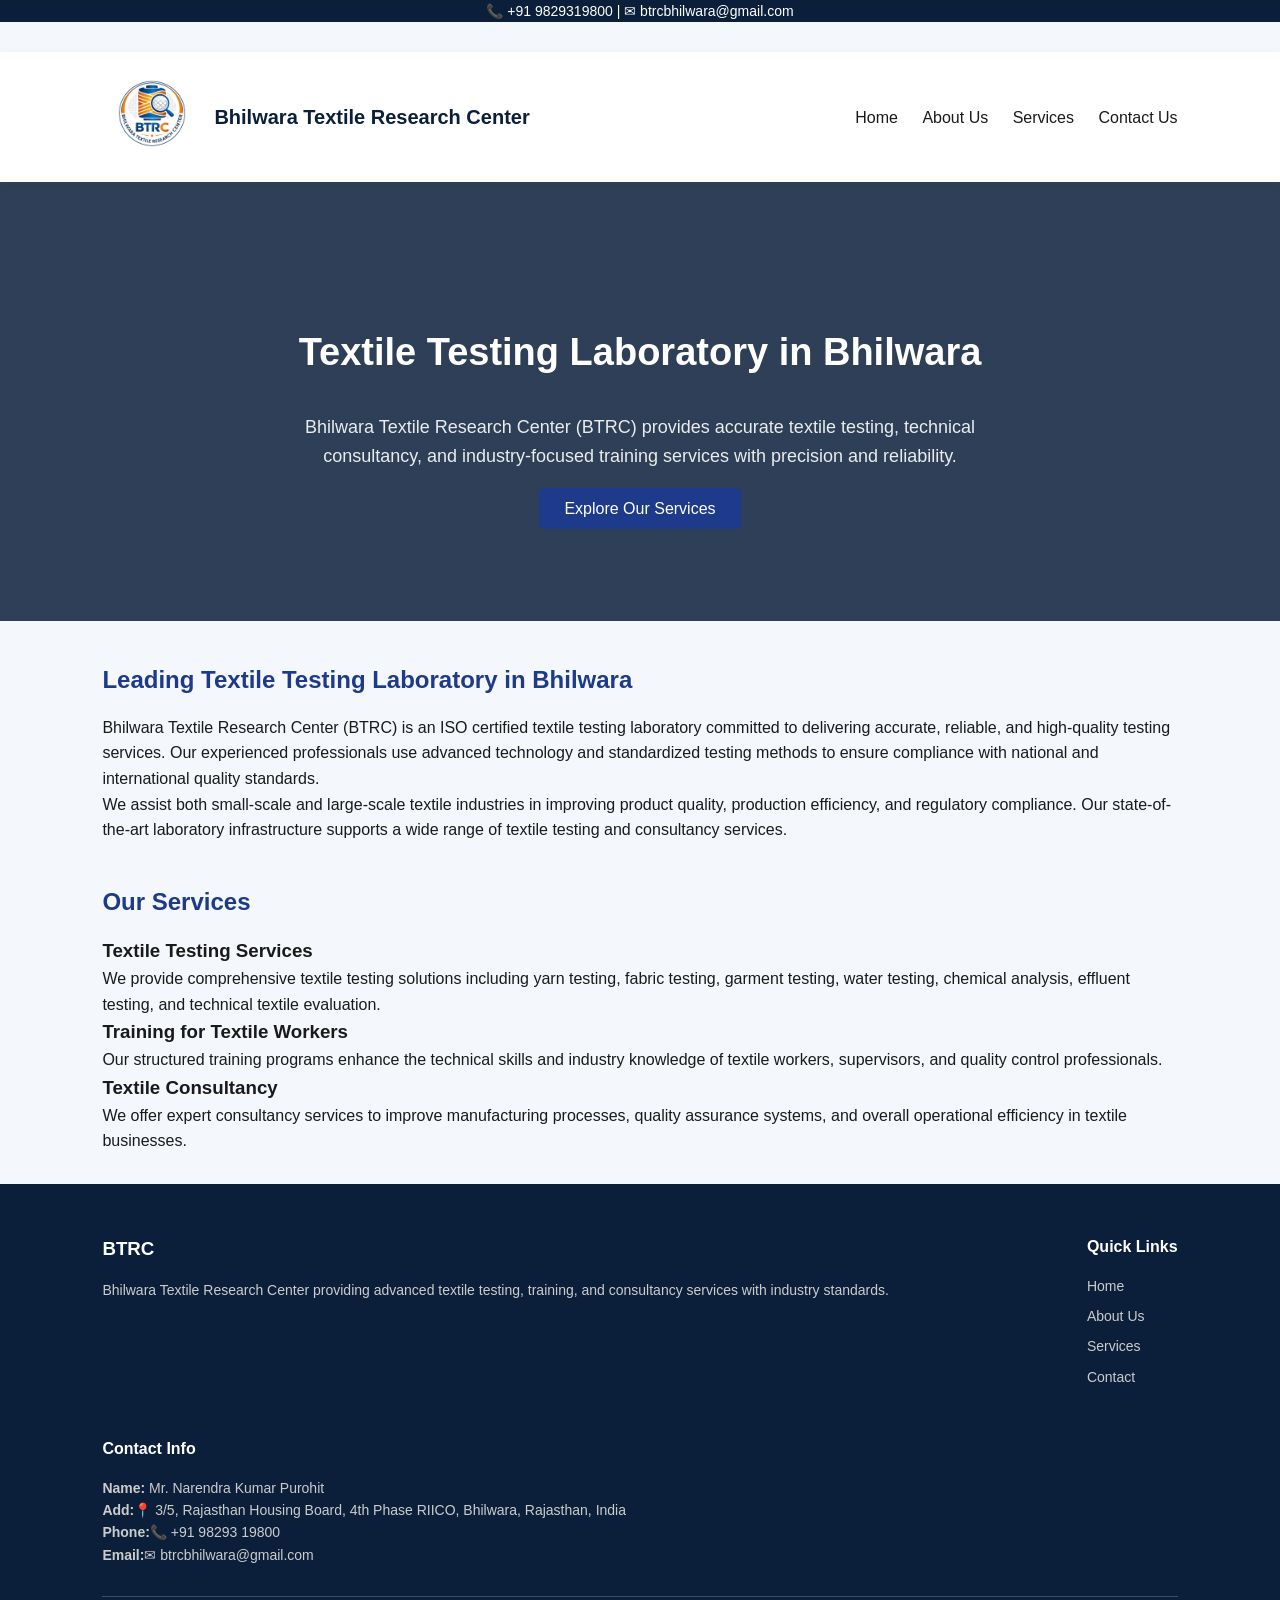
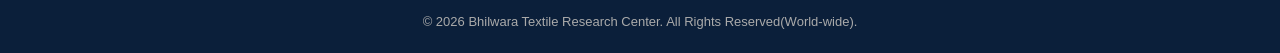
==== index.html @ 51a0f8bc "Update index.html" ====
<!DOCTYPE html>
<html lang="en">
<head>
    <meta charset="UTF-8">
    <title>Bhilwara Textile Research Center (BTRC) | Textile Testing Lab in Bhilwara Rajasthan</title>

    <!-- SEO Meta Tags -->
    <meta name="description" content="Bhilwara Textile Research Center (BTRC) is a leading textile testing laboratory in Bhilwara, Rajasthan offering yarn testing, fabric testing, garment testing, consultancy, and training services.">
    <meta name="keywords" content="Textile Testing Lab in Bhilwara, BTRC Bhilwara, Yarn Testing, Fabric Testing, Textile Consultancy, Textile Training Rajasthan">
    <meta name="viewport" content="width=device-width, initial-scale=1.0">

    <link rel="stylesheet" href="style.css">
</head>

<body>

<!-- Top Contact Bar -->
<div>
    <p>📞 +91 9829319800 | ✉ btrcbhilwara@gmail.com</p>
</div>

<!-- Navigation -->
<div class="navbar">
    <div class="logo">
        <img src="btrc.png" alt="Bhilwara Textile Research Center Logo" width="60">
        <span><strong>Bhilwara Textile Research Center</strong></span>
    </div>

    <div class="menu">
        <a href="index.html">Home</a>
        <a href="about.html">About Us</a>
        <a href="services.html">Services</a>
        <a href="contact.html">Contact Us</a>
    </div>
</div>

<!-- Hero Section -->
<section class="hero">
    <div class="hero-content">
        <h1>Textile Testing Laboratory in Bhilwara</h1>
        <p>
            Bhilwara Textile Research Center (BTRC) provides accurate textile testing, 
            technical consultancy, and industry-focused training services 
            with precision and reliability.
        </p>
        <a href="services.html" class="btn-primary">Explore Our Services</a>
    </div>
</section>

<!-- About Intro -->
<div>
    <h2>Leading Textile Testing Laboratory in Bhilwara</h2>

    <p>
        Bhilwara Textile Research Center (BTRC) is an ISO certified textile testing laboratory committed to delivering accurate, reliable, and high-quality testing services. Our experienced professionals use advanced technology and standardized testing methods to ensure compliance with national and international quality standards.
    </p>

    <p>
        We assist both small-scale and large-scale textile industries in improving product quality, production efficiency, and regulatory compliance. Our state-of-the-art laboratory infrastructure supports a wide range of textile testing and consultancy services.
    </p>
</div>

<!-- Services Overview -->
<div>
    <h2>Our Services</h2>

    <h3>Textile Testing Services</h3>
    <p>
        We provide comprehensive textile testing solutions including yarn testing, fabric testing, garment testing, water testing, chemical analysis, effluent testing, and technical textile evaluation.
    </p>

    <h3>Training for Textile Workers</h3>
    <p>
        Our structured training programs enhance the technical skills and industry knowledge of textile workers, supervisors, and quality control professionals.
    </p>

    <h3>Textile Consultancy</h3>
    <p>
        We offer expert consultancy services to improve manufacturing processes, quality assurance systems, and overall operational efficiency in textile businesses.
    </p>
</div>

<!-- Footer -->
<footer class="footer">
    <div class="footer-container">

        <div class="footer-about">
            <h3>BTRC</h3>
            <p>
                Bhilwara Textile Research Center providing advanced textile testing,
                training, and consultancy services with industry standards.
            </p>
        </div>

        <div class="footer-links">
            <h4>Quick Links</h4>
            <a href="index.html">Home</a>
            <a href="about.html">About Us</a>
            <a href="services.html">Services</a>
            <a href="contact.html">Contact</a>
        </div>

        <div class="footer-contact">
            <h4>Contact Info</h4>
            <p><strong>Name:</strong> Mr. Narendra Kumar Purohit</p>
            <p><strong>Add:</strong>📍 3/5, Rajasthan Housing Board, 4th Phase RIICO, Bhilwara, Rajasthan, India</p>
            <p><strong>Phone:</strong>📞 +91 98293 19800</p>
            <p><strong>Email:</strong>✉ btrcbhilwara@gmail.com</p>
        </div>

    </div>

    <div class="footer-bottom">
        © 2026 Bhilwara Textile Research Center. All Rights Reserved(World-wide).
    </div>
</footer>
<script src="script.js"></script>
</body>
</html>
---- style.css ----
/* Reset */
* {
    margin: 0;
    padding: 0;
    box-sizing: border-box;
}

/* Body */
body {
    font-family: 'Segoe UI', sans-serif;
    background-color: #F4F7FB;
    color: #1A1A1A;
    line-height: 1.6;
}

/* Top Bar */
body > div:first-child {
    background: #0B1F3A;
    color: white;
    text-align: center;
    padding: 8px;
    font-size: 14px;
}

.navbar {
    background: white;
    display: flex;
    justify-content: space-between;
    align-items: center;
    padding: 15px 8%;
    box-shadow: 0 2px 10px rgba(0,0,0,0.05);
    position: sticky;
    top: 0;
    z-index: 1000;
    margin: 0;
}
.logo img{
    width: 100px;
}
.logo span{
    font-size: 20px;
    font-weight: 700;
    color: #0B1F3A;
}

.menu a {
    margin-left: 20px;
    text-decoration: none;
    color: #1A1A1A;
    font-weight: 500;
    transition: 0.3s;
}

.menu a:hover {
    color: #1E3A8A;
}

/* Headings */
section h1 {
    text-align: center;
    padding: 40px 0 10px;
    font-size: 32px;
    color: #0B1F3A;
}

h2 {
    margin-top: 40px;
    margin-bottom: 15px;
    color: #1E3A8A;
}

/* Sections */
section,
body>div:not(.navbar){
    padding: 0 8%;
    margin-bottom: 30px;
}
/* Image */
.service-image img {
    width: 100%;
    max-height: 300px;
    object-fit: cover;
    border-radius: 8px;
    margin-bottom: 20px;
}

/* Form */
form {
    background: white;
    padding: 25px;
    border-radius: 10px;
    box-shadow: 0 5px 20px rgba(0,0,0,0.05);
}

input, textarea {
    width: 100%;
    padding: 10px;
    margin-top: 5px;
    margin-bottom: 15px;
    border-radius: 5px;
    border: 1px solid #ccc;
}

button {
    background: #1E3A8A;
    color: white;
    padding: 10px 20px;
    border: none;
    border-radius: 5px;
    cursor: pointer;
    transition: 0.3s;
}

button:hover {
    background: #0B1F3A;
}

/* FOOTER */
.footer {
    background: #0B1F3A;
    color: white;
    padding: 50px 8% 20px;
}

.footer-container {
    display: flex;
    justify-content: space-between;
    gap: 40px;
    flex-wrap: wrap;
}

.footer h3,
.footer h4 {
    margin-bottom: 15px;
}

.footer p,
.footer a {
    color: #ccc;
    font-size: 14px;
    line-height: 1.6;
    text-decoration: none;
}

.footer a:hover {
    color: white;
}

.footer-links a {
    display: block;
    margin-bottom: 8px;
}

.footer-bottom{
    text-align: center;
    margin-top: 30px;
    padding-top: 15px;
    border-top: 1px solid rgba(255,255,255,0.2);
    font-size: 13px;
    color: #aaa;
}
/* MOBILE */
@media (max-width: 768px) {
    .footer-container {
        flex-direction: column;
    }
}

/* Responsive */
@media(max-width: 768px){
    .navbar {
        flex-direction: column;
        text-align: center;
    }

    .menu {
        margin-top: 10px;
    }

    div {
        padding: 0 5%;
    }
}
/* Hero Section */
.hero {
    background: linear-gradient(rgba(11,31,58,0.85), rgba(11,31,58,0.85)), 
                url('image.jpg') center/cover no-repeat;
    color: white;
    padding: 100px 8%;
    text-align: center;
}

.hero h1 {
    font-size: 38px;
    margin-bottom: 20px;
    color: white;
}

.hero p {
    max-width: 700px;
    margin: auto;
    margin-bottom: 25px;
    font-size: 18px;
    opacity: 0.9;
}

.btn-primary {
    background: #1E3A8A;
    color: white;
    padding: 12px 25px;
    border-radius: 5px;
    text-decoration: none;
    font-weight: 500;
    transition: 0.3s;
}

.btn-primary:hover {
    background: white;
    color: #0B1F3A;
}

.reveal {
    opacity: 0;
    transform: translateY(40px);
    transition: all 0.8s ease;
    text-align: center;
    margin-top: 20px;
    margin-bottom: 20px;
}

.reveal.active {
    opacity: 1;
    transform: translateY(0);
}
.reveal-left {
    opacity: 0;
    transform: translateX(-60px);
    transition: all 0.8s ease;
}

.reveal-left.active {
    opacity: 1;
    transform: translateX(0);
}
.reveal-right {
    opacity: 0;
    transform: translateX(60px);
    transition: all 0.8s ease;
}

.reveal-right.active {
    opacity: 1;
    transform: translateX(0);
}
.hero-content {
    animation: fadeIn 1.2s ease-in-out;
}

@keyframes fadeIn {
    from { opacity: 0; }
    to { opacity: 1; }
}
.logo{
    display: flex;
    align-items: center;
    gap: 12px;
}
/* SERVICES SECTION */
.services {
    padding: 60px 8%;
    background: #F4F7FB;
    text-align: center;
}

.services h2 {
    margin-bottom: 40px;
    color: #0B1F3A;
}

/* Container */
.service-container {
    display: flex;
    gap: 30px;
    justify-content: center;
    flex-wrap: wrap;
}

/* Card */
.service-card {
    background: white;
    padding: 30px;
    border-radius: 12px;
    width: 300px;
    box-shadow: 0 5px 20px rgba(0,0,0,0.05);
    transition: 0.3s ease;
}

.service-card h3 {
    margin-bottom: 15px;
    color: #1E3A8A;
}

.service-card p {
    font-size: 15px;
    color: #555;
}

/* Hover Effect */
.service-card:hover {
    transform: translateY(-8px);
    box-shadow: 0 8px 30px rgba(0,0,0,0.08);
}

.service-icon {
    font-size: 28px;
    background: #EAF0FF;
    width: 70px;
    height: 70px;
    line-height: 70px;
    border-radius: 50%;
    margin: 0 auto 20px auto;
    color: #1E3A8A;
}
/* ABOUT SECTION */
.about {
    padding: 60px 8%;
    background: white;
}

.about h2 {
    margin-bottom: 20px;
    color: #0B1F3A;
}

.about-img {
    width: 280px;
    float: left;
    margin-right: 25px;
    margin-bottom: 15px;
    border-radius: 8px;
    box-shadow: 0 5px 20px rgba(0,0,0,0.08);
    transition: all 0.3s ease;
    cursor: pointer;
}

/* Hover Effect */
.about-img:hover {
    transform: scale(1.05);
    box-shadow: 0 10px 30px rgba(0,0,0,0.15);
}

/* Paragraph Styling */
.about-content p {
    line-height: 1.7;
    color: #555;
    margin-bottom: 15px;
}

/* Clear float after content */
.about-content::after {
    content: "";
    display: block;
    clear: both;
}
@media (max-width: 768px) {
    .about-img {
        float: none;
        display: block;
        margin: 0 auto 20px auto;
        width: 80%;
    }
}
html{
    scroll-behavior: smooth;
}
.popup {
    display: none;
    position: fixed;
    top: 0;
    left: 0;
    width: 100%;
    height: 100%;
    background: rgba(0,0,0,0.6);
    justify-content: center;
    align-items: center;
    z-index: 2000;
}

.popup-content {
    background: #fff;
    padding: 30px;
    border-radius: 10px;
    text-align: center;
    width: 300px;
    animation: fadeIn 0.3s ease-in-out;
}

.popup-content button {
    margin-top: 15px;
    padding: 8px 15px;
    border: none;
    background: #28a745;
    color: white;
    border-radius: 5px;
    cursor: pointer;
}

@keyframes fadeIn {
    from {opacity: 0; transform: scale(0.9);}
    to {opacity: 1; transform: scale(1);}
}
.whatsapp-float {
    position: fixed;
    right: 20px;
    bottom: 20px;
}
.grecaptcha-badge {
    bottom: 110px !important;
}
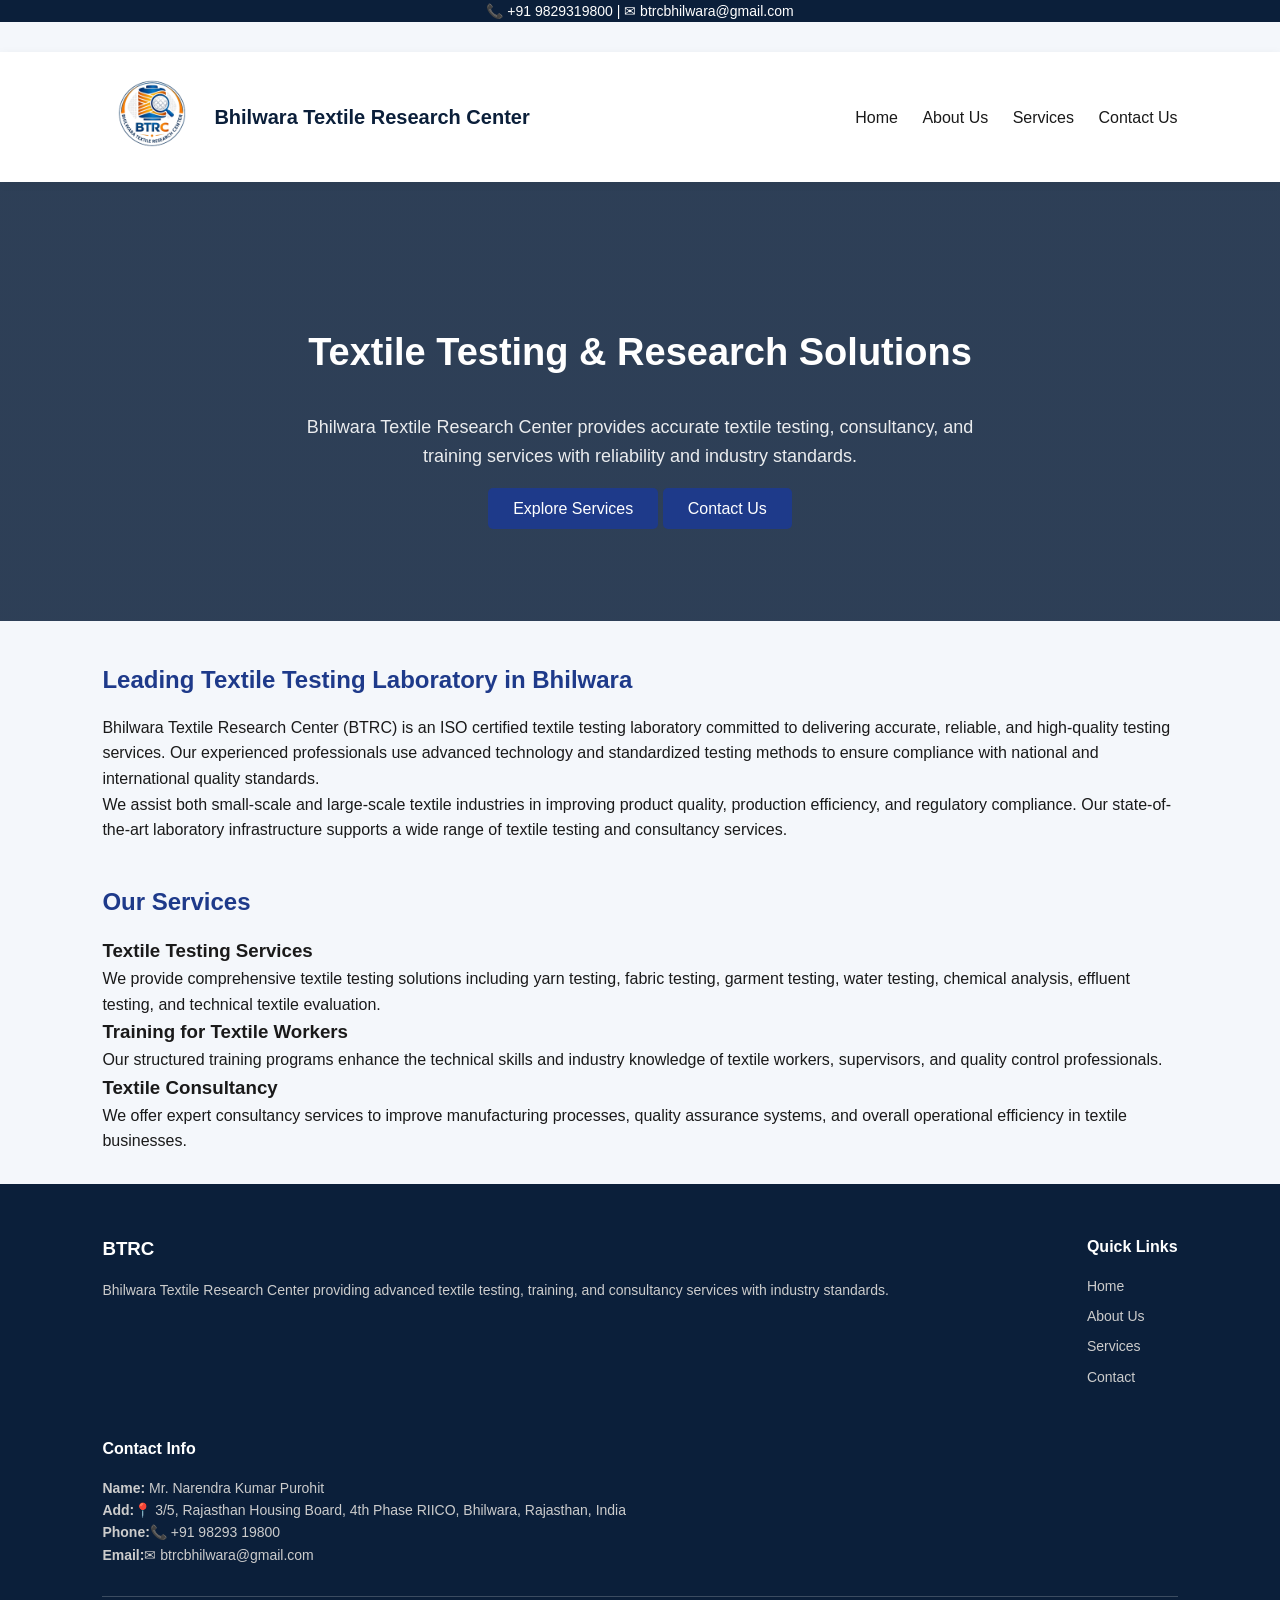
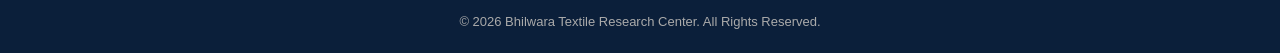
==== commit ae0ee61e: "Revise index.html for content and structure updates Updated the HTML structure and content for the B" ====
--- a/index.html
+++ b/index.html
@@ -2,14 +2,17 @@
 <html lang="en">
 <head>
     <meta charset="UTF-8">
+    <link rel="icon" type="image/png" href="btrc.png">
     <title>Bhilwara Textile Research Center (BTRC) | Textile Testing Lab in Bhilwara Rajasthan</title>
-
+    
     <!-- SEO Meta Tags -->
     <meta name="description" content="Bhilwara Textile Research Center (BTRC) is a leading textile testing laboratory in Bhilwara, Rajasthan offering yarn testing, fabric testing, garment testing, consultancy, and training services.">
     <meta name="keywords" content="Textile Testing Lab in Bhilwara, BTRC Bhilwara, Yarn Testing, Fabric Testing, Textile Consultancy, Textile Training Rajasthan">
     <meta name="viewport" content="width=device-width, initial-scale=1.0">
 
     <link rel="stylesheet" href="style.css">
+    <link rel="icon" type="image/png" href="btrc.png">
+<link href="https://fonts.googleapis.com/css2?family=Poppins:wght@400;600;700&display=swap" rel="stylesheet">
 </head>
 
 <body>
@@ -37,13 +40,15 @@
 <!-- Hero Section -->
 <section class="hero">
     <div class="hero-content">
-        <h1>Textile Testing Laboratory in Bhilwara</h1>
+        <h1>Textile Testing & Research Solutions</h1>
         <p>
-            Bhilwara Textile Research Center (BTRC) provides accurate textile testing, 
-            technical consultancy, and industry-focused training services 
-            with precision and reliability.
+            Bhilwara Textile Research Center provides accurate textile testing,
+            consultancy, and training services with reliability and industry standards.
         </p>
-        <a href="services.html" class="btn-primary">Explore Our Services</a>
+        <div class="hero-buttons">
+            <a href="services.html" class="btn-primary">Explore Services</a>
+            <a href="contact.html" class="btn-primary">Contact Us</a>
+        </div>
     </div>
 </section>
 
@@ -111,7 +116,7 @@
     </div>
 
     <div class="footer-bottom">
-        © 2026 Bhilwara Textile Research Center. All Rights Reserved(World-wide).
+        © 2026 Bhilwara Textile Research Center. All Rights Reserved.
     </div>
 </footer>
 <script src="script.js"></script>
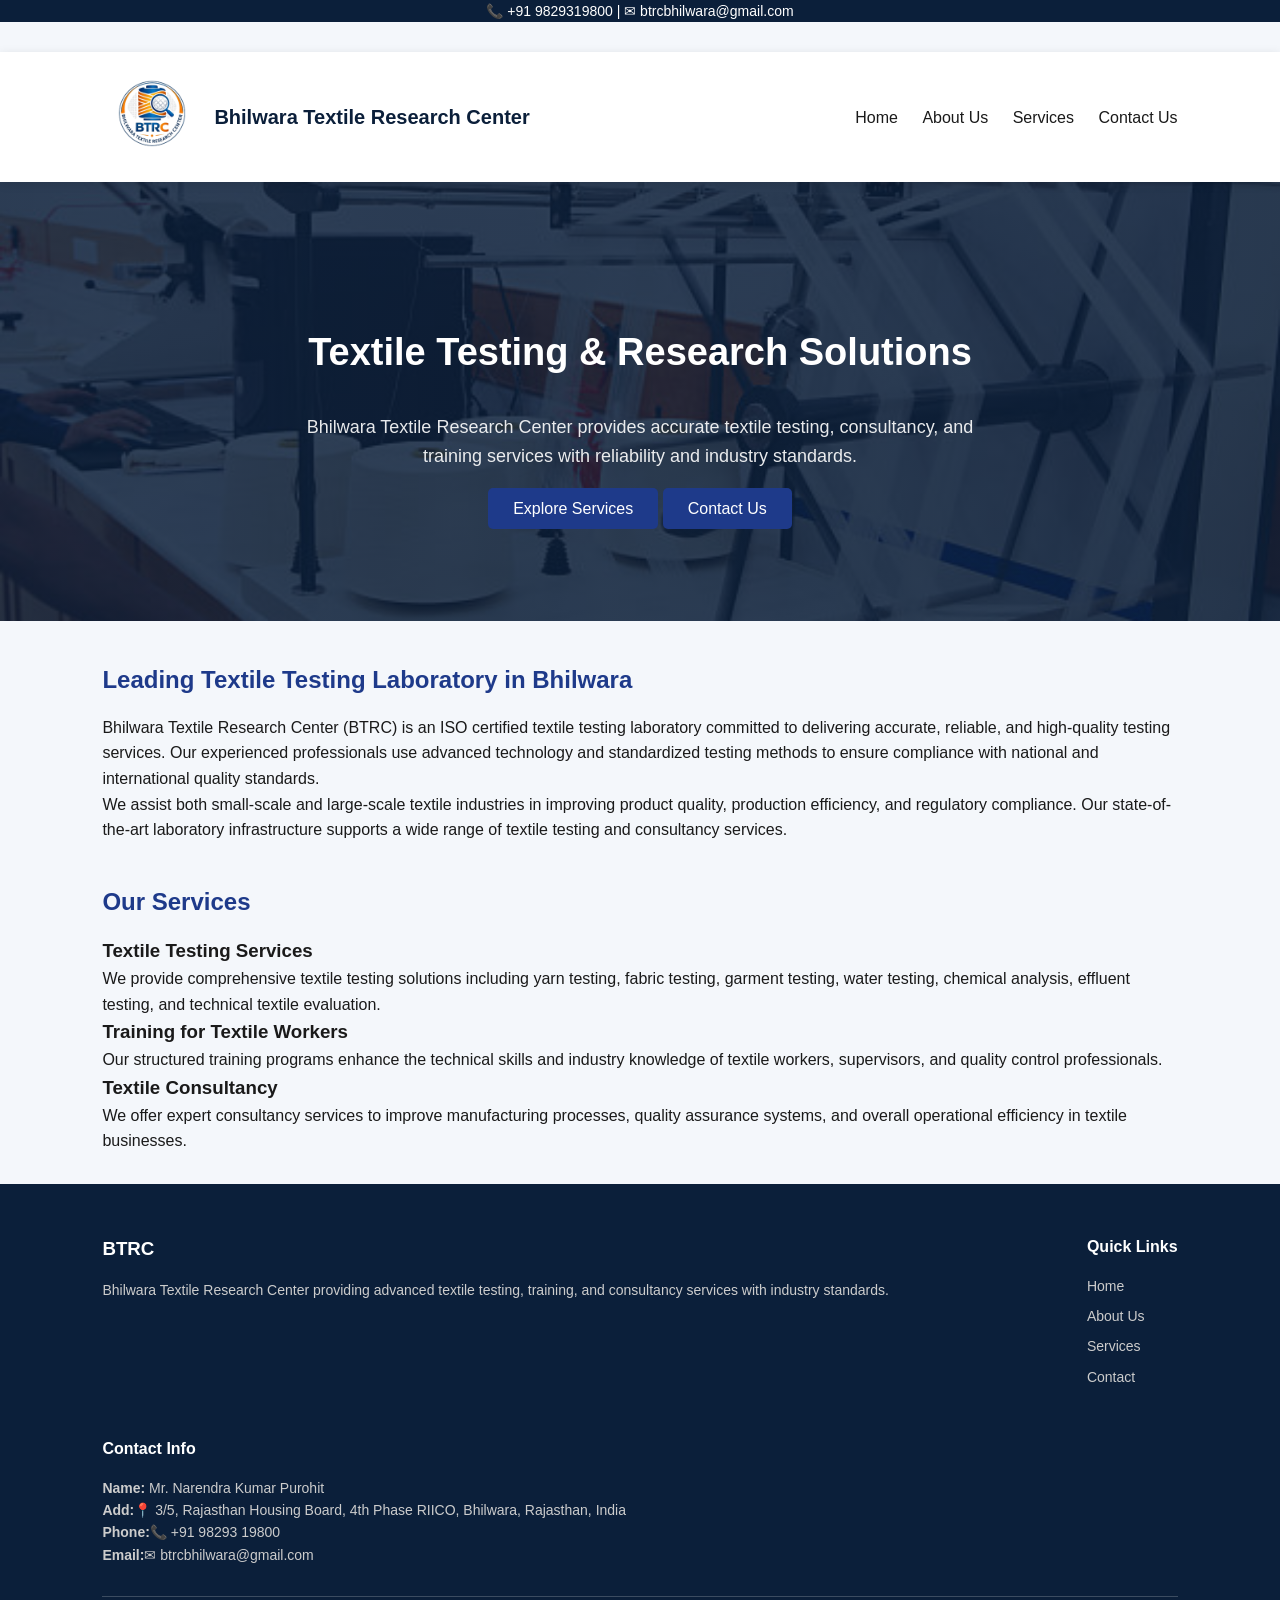
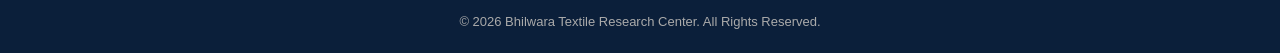
==== commit 8029c956: "Update index.html" ====
--- a/index.html
+++ b/index.html
@@ -28,13 +28,13 @@
         <img src="btrc.png" alt="Bhilwara Textile Research Center Logo" width="60">
         <span><strong>Bhilwara Textile Research Center</strong></span>
     </div>
-
     <div class="menu">
         <a href="index.html">Home</a>
         <a href="about.html">About Us</a>
         <a href="services.html">Services</a>
         <a href="contact.html">Contact Us</a>
     </div>
+</div>
 </div>
 
 <!-- Hero Section -->
@@ -54,6 +54,7 @@
 
 <!-- About Intro -->
 <div>
+    <div class="reveal-left">
     <h2>Leading Textile Testing Laboratory in Bhilwara</h2>
 
     <p>
@@ -63,10 +64,12 @@
     <p>
         We assist both small-scale and large-scale textile industries in improving product quality, production efficiency, and regulatory compliance. Our state-of-the-art laboratory infrastructure supports a wide range of textile testing and consultancy services.
     </p>
+    </div>
 </div>
 
 <!-- Services Overview -->
 <div>
+    <div class="reveal-right">
     <h2>Our Services</h2>
 
     <h3>Textile Testing Services</h3>
@@ -83,6 +86,7 @@
     <p>
         We offer expert consultancy services to improve manufacturing processes, quality assurance systems, and overall operational efficiency in textile businesses.
     </p>
+    </div>
 </div>
 
 <!-- Footer -->
--- a/style.css
+++ b/style.css
@@ -184,7 +184,7 @@
 /* Hero Section */
 .hero {
     background: linear-gradient(rgba(11,31,58,0.85), rgba(11,31,58,0.85)), 
-                url('image.jpg') center/cover no-repeat;
+    url('tex.jpg') center/cover no-repeat;
     color: white;
     padding: 100px 8%;
     text-align: center;
@@ -416,4 +416,34 @@
 }
 .grecaptcha-badge {
     bottom: 110px !important;
-}+}
+
+.navbar {
+    position: sticky;
+    top: 0;
+    background: white;
+    box-shadow: 0 2px 10px rgba(0,0,0,0.1);
+    z-index: 1000;
+    display: flex;
+    justify-content: space-between;
+    align-items: center;
+    padding: 15px 8%;
+    margin: 0;
+}
+.service-card {
+    border-radius: 18px;
+    box-shadow: 0 5px 20px rgba(0,0,0,0.08);
+    transition: 0.3s;
+}
+
+.service-card:hover {
+    transform: translateY(-8px);
+}
+
+* {
+    box-sizing: border-box;
+}
+
+html {
+    scroll-behavior: smooth;
+}
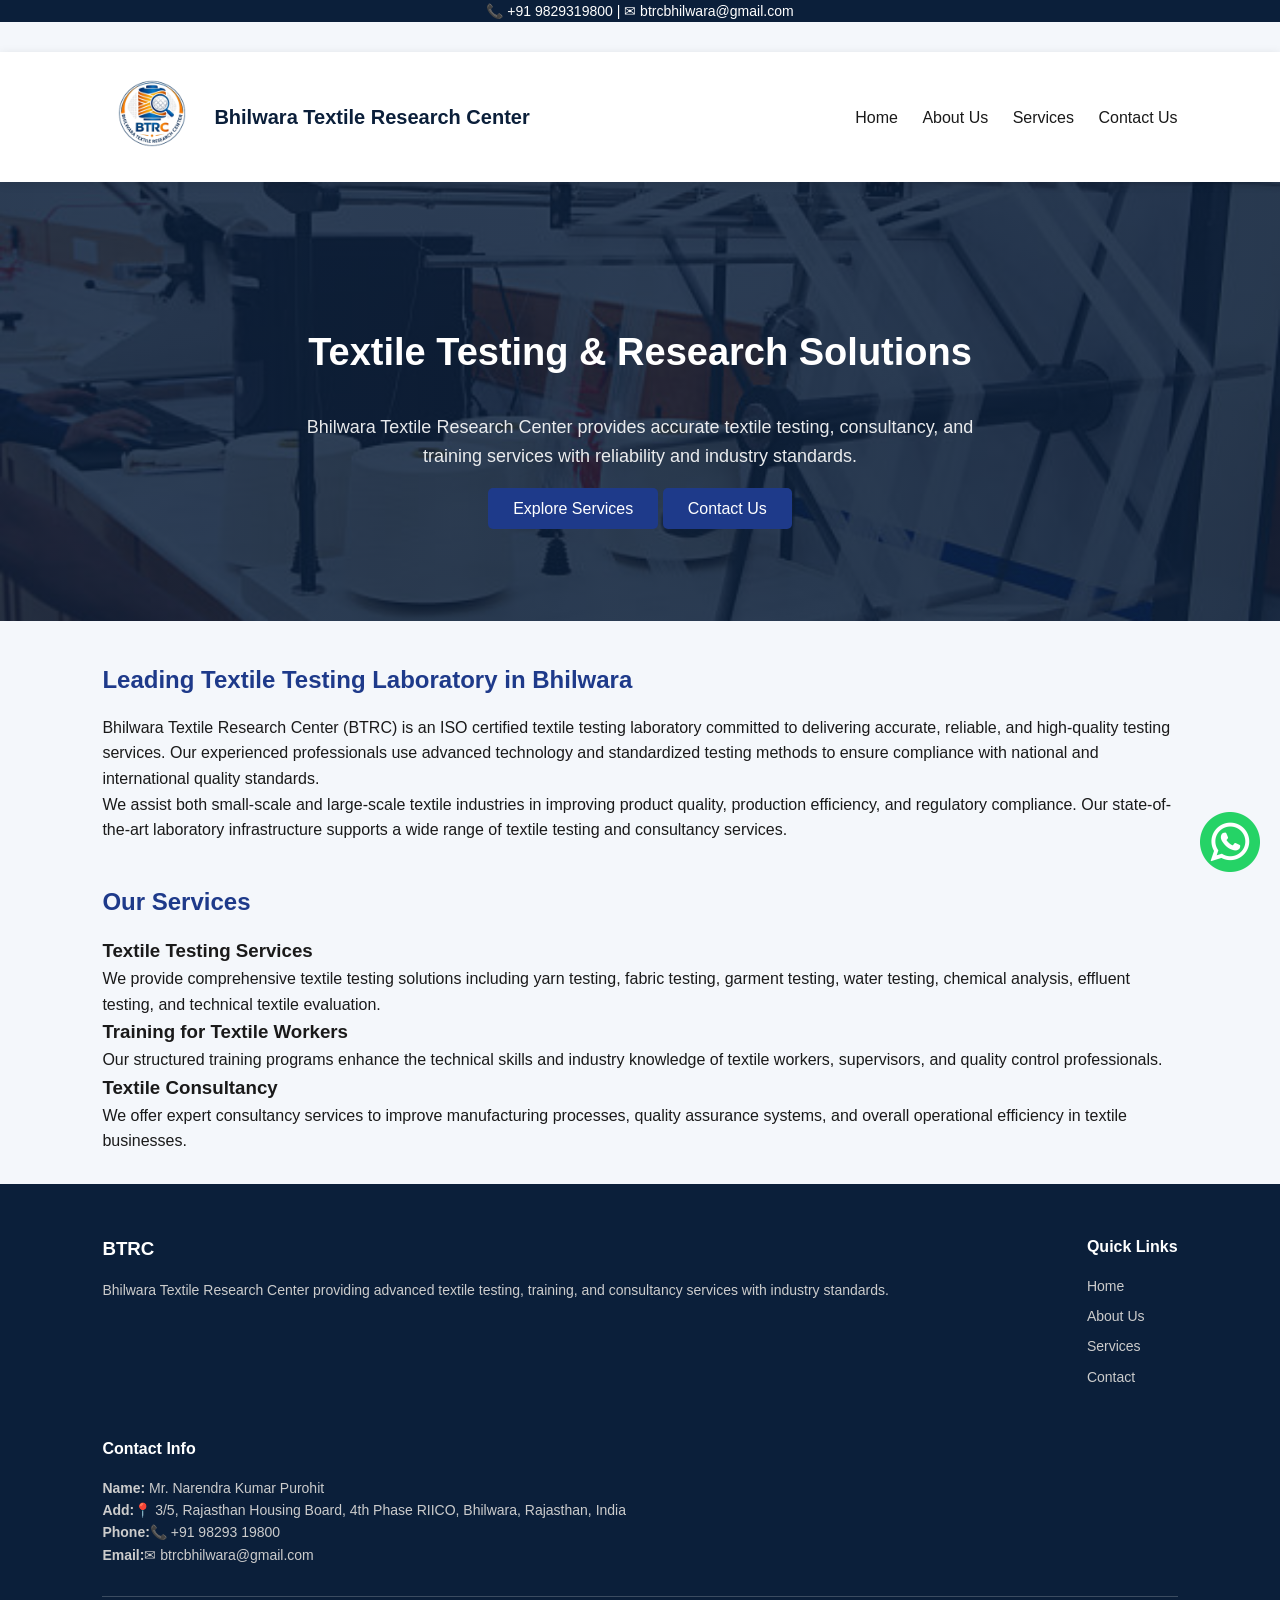
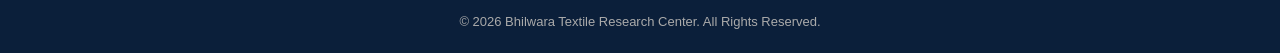
==== commit 2c2a272e: "Update index.html" ====
--- a/index.html
+++ b/index.html
@@ -11,8 +11,6 @@
     <meta name="viewport" content="width=device-width, initial-scale=1.0">
 
     <link rel="stylesheet" href="style.css">
-    <link rel="icon" type="image/png" href="btrc.png">
-<link href="https://fonts.googleapis.com/css2?family=Poppins:wght@400;600;700&display=swap" rel="stylesheet">
 </head>
 
 <body>
@@ -21,6 +19,11 @@
 <div>
     <p>📞 +91 9829319800 | ✉ btrcbhilwara@gmail.com</p>
 </div>
+<!-- WhatsApp Floating Button -->
+<a href="https://wa.me/919829319800" target="_blank" class="whatsapp-float">
+    <img src="whatsapp (1).png" width="60">
+</a>
+
 
 <!-- Navigation -->
 <div class="navbar">
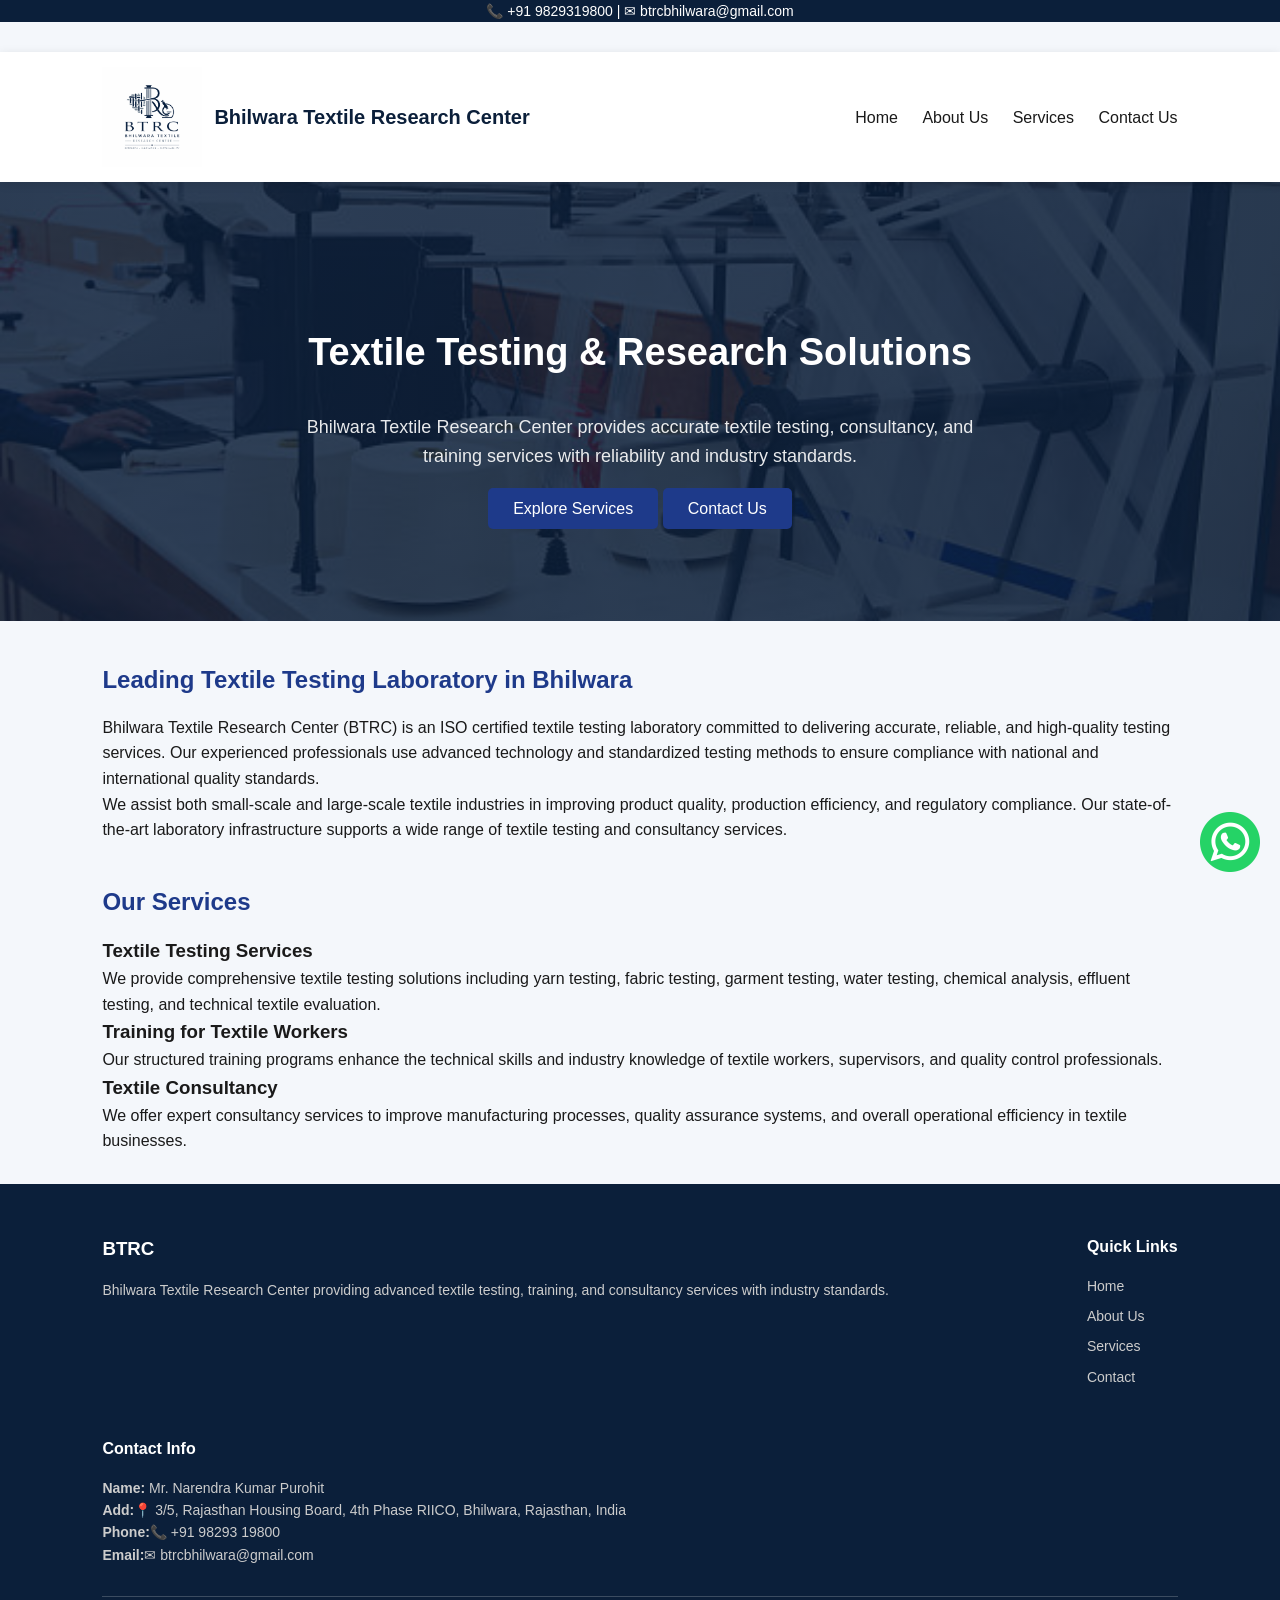
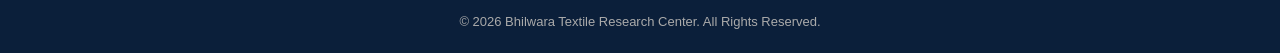
==== commit 9c42bdf0: "Update index.html" ====
--- a/index.html
+++ b/index.html
@@ -2,7 +2,7 @@
 <html lang="en">
 <head>
     <meta charset="UTF-8">
-    <link rel="icon" type="image/png" href="btrc.png">
+    <link rel="icon" type="image/png" href="favicon.png">
     <title>Bhilwara Textile Research Center (BTRC) | Textile Testing Lab in Bhilwara Rajasthan</title>
     
     <!-- SEO Meta Tags -->
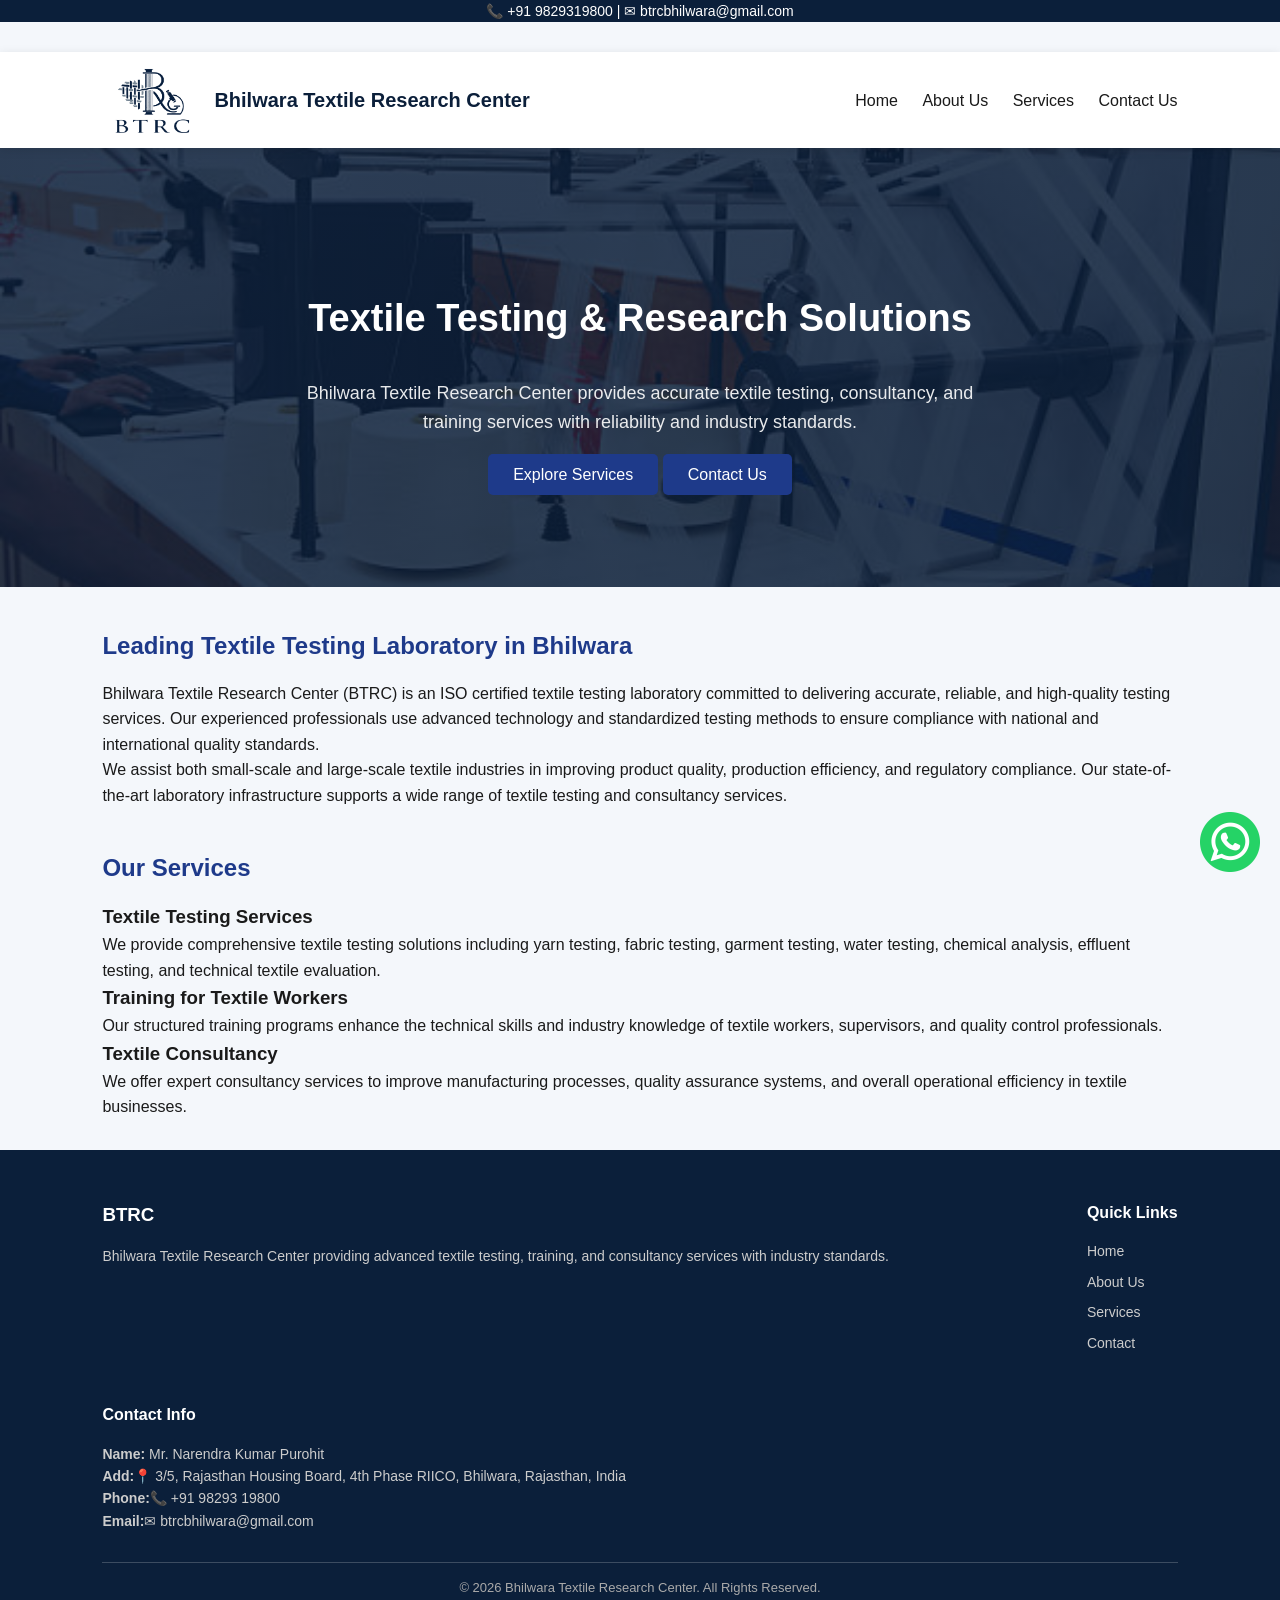
==== commit fa49acc2: "Update index.html" ====
--- a/index.html
+++ b/index.html
@@ -28,7 +28,7 @@
 <!-- Navigation -->
 <div class="navbar">
     <div class="logo">
-        <img src="btrc.png" alt="Bhilwara Textile Research Center Logo" width="60">
+        <img src="btrc - Copy.png" alt="Bhilwara Textile Research Center Logo" width="60">
         <span><strong>Bhilwara Textile Research Center</strong></span>
     </div>
     <div class="menu">
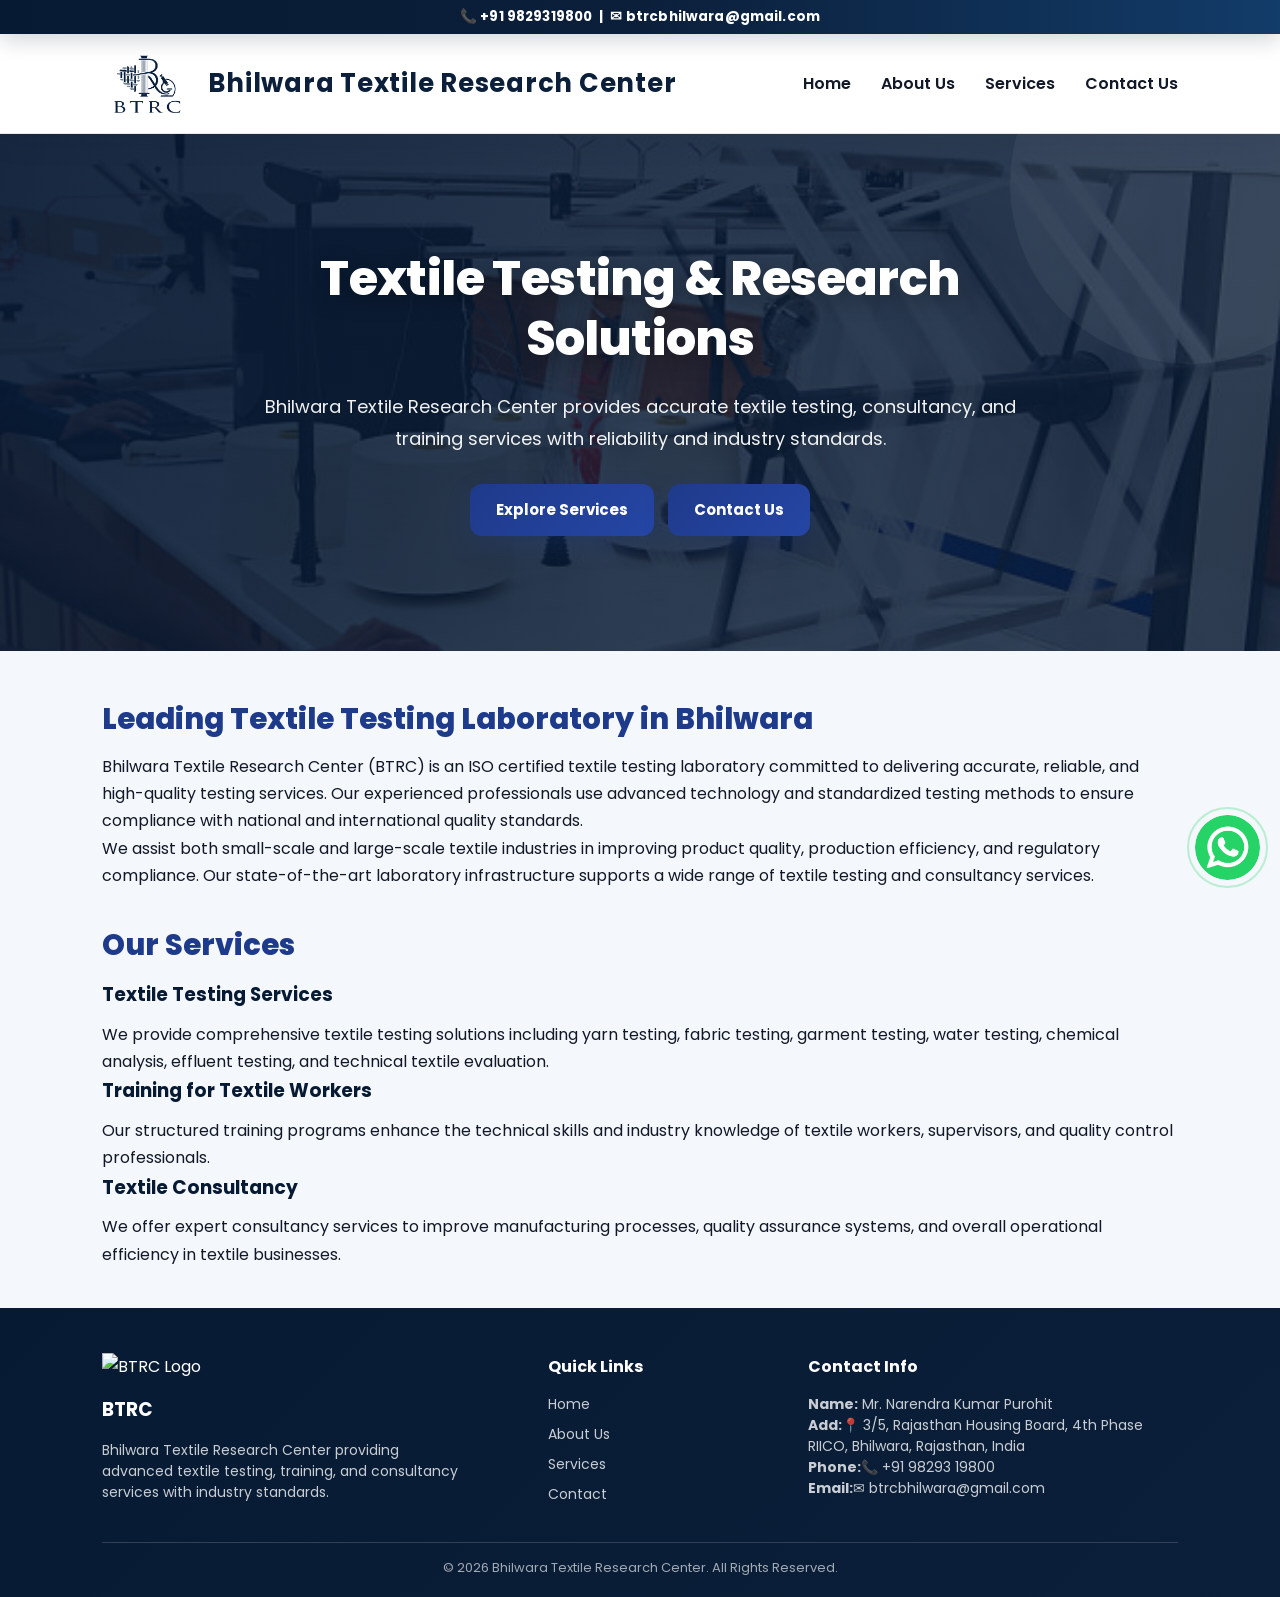
==== commit 2b38cdc1: "Add files via upload" ====
--- a/index.html
+++ b/index.html
@@ -14,10 +14,12 @@
 </head>
 
 <body>
-
-<!-- Top Contact Bar -->
-<div>
-    <p>📞 +91 9829319800 | ✉ btrcbhilwara@gmail.com</p>
+<div class="top-contact-bar">
+    <p>📞 +91 9829319800 <span>|</span> ✉ btrcbhilwara@gmail.com</p>
+</div>
+<div id="loader">
+    <img src="full-logo.png" alt="BTRC Logo">
+    <div class="loading-text">Loading...</div>
 </div>
 <!-- WhatsApp Floating Button -->
 <a href="https://wa.me/919829319800" target="_blank" class="whatsapp-float">
@@ -97,6 +99,7 @@
     <div class="footer-container">
 
         <div class="footer-about">
+            <img src="full-logo.png" alt="BTRC Logo" class="footer-logo">
             <h3>BTRC</h3>
             <p>
                 Bhilwara Textile Research Center providing advanced textile testing,
@@ -128,4 +131,4 @@
 </footer>
 <script src="script.js"></script>
 </body>
-</html>
+</html>
--- a/style.css
+++ b/style.css
@@ -1,449 +1,1235 @@
-/* Reset */
-* {
-    margin: 0;
-    padding: 0;
-    box-sizing: border-box;
-}
-
-/* Body */
-body {
-    font-family: 'Segoe UI', sans-serif;
-    background-color: #F4F7FB;
-    color: #1A1A1A;
-    line-height: 1.6;
-}
-
-/* Top Bar */
-body > div:first-child {
-    background: #0B1F3A;
-    color: white;
-    text-align: center;
-    padding: 8px;
-    font-size: 14px;
-}
-
-.navbar {
-    background: white;
-    display: flex;
-    justify-content: space-between;
-    align-items: center;
-    padding: 15px 8%;
-    box-shadow: 0 2px 10px rgba(0,0,0,0.05);
-    position: sticky;
-    top: 0;
-    z-index: 1000;
-    margin: 0;
-}
-.logo img{
-    width: 100px;
-}
-.logo span{
-    font-size: 20px;
-    font-weight: 700;
-    color: #0B1F3A;
-}
-
-.menu a {
-    margin-left: 20px;
-    text-decoration: none;
-    color: #1A1A1A;
-    font-weight: 500;
-    transition: 0.3s;
-}
-
-.menu a:hover {
-    color: #1E3A8A;
-}
-
-/* Headings */
-section h1 {
-    text-align: center;
-    padding: 40px 0 10px;
-    font-size: 32px;
-    color: #0B1F3A;
-}
-
-h2 {
-    margin-top: 40px;
-    margin-bottom: 15px;
-    color: #1E3A8A;
-}
-
-/* Sections */
-section,
-body>div:not(.navbar){
-    padding: 0 8%;
-    margin-bottom: 30px;
-}
-/* Image */
-.service-image img {
-    width: 100%;
-    max-height: 300px;
-    object-fit: cover;
-    border-radius: 8px;
-    margin-bottom: 20px;
-}
-
-/* Form */
-form {
-    background: white;
-    padding: 25px;
-    border-radius: 10px;
-    box-shadow: 0 5px 20px rgba(0,0,0,0.05);
-}
-
-input, textarea {
-    width: 100%;
-    padding: 10px;
-    margin-top: 5px;
-    margin-bottom: 15px;
-    border-radius: 5px;
-    border: 1px solid #ccc;
-}
-
-button {
-    background: #1E3A8A;
-    color: white;
-    padding: 10px 20px;
-    border: none;
-    border-radius: 5px;
-    cursor: pointer;
-    transition: 0.3s;
-}
-
-button:hover {
-    background: #0B1F3A;
-}
-
-/* FOOTER */
-.footer {
-    background: #0B1F3A;
-    color: white;
-    padding: 50px 8% 20px;
-}
-
-.footer-container {
-    display: flex;
-    justify-content: space-between;
-    gap: 40px;
-    flex-wrap: wrap;
-}
-
-.footer h3,
-.footer h4 {
-    margin-bottom: 15px;
-}
-
-.footer p,
-.footer a {
-    color: #ccc;
-    font-size: 14px;
-    line-height: 1.6;
-    text-decoration: none;
-}
-
-.footer a:hover {
-    color: white;
-}
-
-.footer-links a {
-    display: block;
-    margin-bottom: 8px;
-}
-
-.footer-bottom{
-    text-align: center;
-    margin-top: 30px;
-    padding-top: 15px;
-    border-top: 1px solid rgba(255,255,255,0.2);
-    font-size: 13px;
-    color: #aaa;
-}
-/* MOBILE */
-@media (max-width: 768px) {
-    .footer-container {
-        flex-direction: column;
-    }
-}
-
-/* Responsive */
-@media(max-width: 768px){
-    .navbar {
-        flex-direction: column;
-        text-align: center;
-    }
-
-    .menu {
-        margin-top: 10px;
-    }
-
-    div {
-        padding: 0 5%;
-    }
-}
-/* Hero Section */
-.hero {
-    background: linear-gradient(rgba(11,31,58,0.85), rgba(11,31,58,0.85)), 
-    url('tex.jpg') center/cover no-repeat;
-    color: white;
-    padding: 100px 8%;
-    text-align: center;
-}
-
-.hero h1 {
-    font-size: 38px;
-    margin-bottom: 20px;
-    color: white;
-}
-
-.hero p {
-    max-width: 700px;
-    margin: auto;
-    margin-bottom: 25px;
-    font-size: 18px;
-    opacity: 0.9;
-}
-
-.btn-primary {
-    background: #1E3A8A;
-    color: white;
-    padding: 12px 25px;
-    border-radius: 5px;
-    text-decoration: none;
-    font-weight: 500;
-    transition: 0.3s;
-}
-
-.btn-primary:hover {
-    background: white;
-    color: #0B1F3A;
-}
-
-.reveal {
-    opacity: 0;
-    transform: translateY(40px);
-    transition: all 0.8s ease;
-    text-align: center;
-    margin-top: 20px;
-    margin-bottom: 20px;
-}
-
-.reveal.active {
-    opacity: 1;
-    transform: translateY(0);
-}
-.reveal-left {
-    opacity: 0;
-    transform: translateX(-60px);
-    transition: all 0.8s ease;
-}
-
-.reveal-left.active {
-    opacity: 1;
-    transform: translateX(0);
-}
-.reveal-right {
-    opacity: 0;
-    transform: translateX(60px);
-    transition: all 0.8s ease;
-}
-
-.reveal-right.active {
-    opacity: 1;
-    transform: translateX(0);
-}
-.hero-content {
-    animation: fadeIn 1.2s ease-in-out;
-}
-
-@keyframes fadeIn {
-    from { opacity: 0; }
-    to { opacity: 1; }
-}
-.logo{
-    display: flex;
-    align-items: center;
-    gap: 12px;
-}
-/* SERVICES SECTION */
-.services {
-    padding: 60px 8%;
-    background: #F4F7FB;
-    text-align: center;
-}
-
-.services h2 {
-    margin-bottom: 40px;
-    color: #0B1F3A;
-}
-
-/* Container */
-.service-container {
-    display: flex;
-    gap: 30px;
-    justify-content: center;
-    flex-wrap: wrap;
-}
-
-/* Card */
-.service-card {
-    background: white;
-    padding: 30px;
-    border-radius: 12px;
-    width: 300px;
-    box-shadow: 0 5px 20px rgba(0,0,0,0.05);
-    transition: 0.3s ease;
-}
-
-.service-card h3 {
-    margin-bottom: 15px;
-    color: #1E3A8A;
-}
-
-.service-card p {
-    font-size: 15px;
-    color: #555;
-}
-
-/* Hover Effect */
-.service-card:hover {
-    transform: translateY(-8px);
-    box-shadow: 0 8px 30px rgba(0,0,0,0.08);
-}
-
-.service-icon {
-    font-size: 28px;
-    background: #EAF0FF;
-    width: 70px;
-    height: 70px;
-    line-height: 70px;
-    border-radius: 50%;
-    margin: 0 auto 20px auto;
-    color: #1E3A8A;
-}
-/* ABOUT SECTION */
-.about {
-    padding: 60px 8%;
-    background: white;
-}
-
-.about h2 {
-    margin-bottom: 20px;
-    color: #0B1F3A;
-}
-
-.about-img {
-    width: 280px;
-    float: left;
-    margin-right: 25px;
-    margin-bottom: 15px;
-    border-radius: 8px;
-    box-shadow: 0 5px 20px rgba(0,0,0,0.08);
-    transition: all 0.3s ease;
-    cursor: pointer;
-}
-
-/* Hover Effect */
-.about-img:hover {
-    transform: scale(1.05);
-    box-shadow: 0 10px 30px rgba(0,0,0,0.15);
-}
-
-/* Paragraph Styling */
-.about-content p {
-    line-height: 1.7;
-    color: #555;
-    margin-bottom: 15px;
-}
-
-/* Clear float after content */
-.about-content::after {
-    content: "";
-    display: block;
-    clear: both;
-}
-@media (max-width: 768px) {
-    .about-img {
-        float: none;
-        display: block;
-        margin: 0 auto 20px auto;
-        width: 80%;
-    }
-}
-html{
-    scroll-behavior: smooth;
-}
-.popup {
-    display: none;
-    position: fixed;
-    top: 0;
-    left: 0;
-    width: 100%;
-    height: 100%;
-    background: rgba(0,0,0,0.6);
-    justify-content: center;
-    align-items: center;
-    z-index: 2000;
-}
-
-.popup-content {
-    background: #fff;
-    padding: 30px;
-    border-radius: 10px;
-    text-align: center;
-    width: 300px;
-    animation: fadeIn 0.3s ease-in-out;
-}
-
-.popup-content button {
-    margin-top: 15px;
-    padding: 8px 15px;
-    border: none;
-    background: #28a745;
-    color: white;
-    border-radius: 5px;
-    cursor: pointer;
-}
-
-@keyframes fadeIn {
-    from {opacity: 0; transform: scale(0.9);}
-    to {opacity: 1; transform: scale(1);}
-}
-.whatsapp-float {
-    position: fixed;
-    right: 20px;
-    bottom: 20px;
-}
-.grecaptcha-badge {
-    bottom: 110px !important;
-}
-
-.navbar {
-    position: sticky;
-    top: 0;
-    background: white;
-    box-shadow: 0 2px 10px rgba(0,0,0,0.1);
-    z-index: 1000;
-    display: flex;
-    justify-content: space-between;
-    align-items: center;
-    padding: 15px 8%;
-    margin: 0;
-}
-.service-card {
-    border-radius: 18px;
-    box-shadow: 0 5px 20px rgba(0,0,0,0.08);
-    transition: 0.3s;
-}
-
-.service-card:hover {
-    transform: translateY(-8px);
-}
-
-* {
-    box-sizing: border-box;
-}
-
-html {
-    scroll-behavior: smooth;
-}
+@import url('https://fonts.googleapis.com/css2?family=Poppins:wght@400;500;600;700;800&display=swap');
+
+:root {
+    --navy: #071a33;
+    --navy-2: #0b1f3a;
+    --blue: #1e3a8a;
+    --blue-2: #2546a5;
+    --soft-blue: #eaf0ff;
+    --bg: #f4f7fb;
+    --card: #ffffff;
+    --text: #111827;
+    --muted: #4b5563;
+    --line: rgba(11, 31, 58, 0.10);
+    --shadow: 0 14px 35px rgba(11, 31, 58, 0.10);
+    --shadow-strong: 0 18px 45px rgba(11, 31, 58, 0.16);
+    --radius: 18px;
+}
+
+* {
+    margin: 0;
+    padding: 0;
+    box-sizing: border-box;
+}
+
+html {
+    width: 100%;
+    scroll-behavior: smooth;
+    overflow-x: hidden;
+}
+
+body {
+    width: 100%;
+    font-family: 'Poppins', 'Segoe UI', Arial, sans-serif;
+    background: var(--bg);
+    color: var(--text);
+    line-height: 1.7;
+    overflow-x: hidden;
+}
+
+img {
+    max-width: 100%;
+    height: auto;
+}
+
+a {
+    text-decoration: none;
+}
+
+.top-contact-bar,
+body > div:first-child:not(#loader):not(.navbar) {
+    background: linear-gradient(90deg, var(--navy), var(--navy-2), #123c69);
+    color: #ffffff;
+    text-align: center;
+    padding: 8px 16px;
+    box-shadow: 0 6px 22px rgba(7, 26, 51, 0.18);
+    position: relative;
+    z-index: 1200;
+}
+
+.top-contact-bar p,
+body > div:first-child:not(#loader):not(.navbar) p {
+    margin: 0;
+    color: #ffffff;
+    font-size: 13.5px;
+    font-weight: 700;
+    letter-spacing: 0.15px;
+    display: flex;
+    justify-content: center;
+    align-items: center;
+    gap: 7px;
+    flex-wrap: wrap;
+    line-height: 1.35;
+}
+
+section,
+body > div:not(.navbar):not(#loader):not(.top-contact-bar) {
+    padding-left: 8%;
+    padding-right: 8%;
+    margin-bottom: 34px;
+}
+
+h1 {
+    color: var(--navy);
+    text-align: center;
+    font-size: clamp(28px, 4vw, 40px);
+    line-height: 1.25;
+    font-weight: 800;
+    letter-spacing: -0.6px;
+    margin: 28px 0;
+}
+
+h2 {
+    color: var(--blue);
+    font-size: clamp(22px, 3vw, 29px);
+    line-height: 1.25;
+    font-weight: 800;
+    margin-top: 38px;
+    margin-bottom: 16px;
+}
+
+h3 {
+    color: var(--navy);
+    font-weight: 700;
+    margin-bottom: 10px;
+}
+
+p {
+    font-size: 16px;
+    color: var(--text);
+}
+
+.hero {
+    background:
+        linear-gradient(120deg, rgba(7, 26, 51, 0.92), rgba(11, 31, 58, 0.76)),
+        url('textile.jpg') center/cover no-repeat;
+    color: #ffffff;
+    min-height: 470px;
+    display: flex;
+    align-items: center;
+    justify-content: center;
+    text-align: center;
+    padding: 115px 8%;
+    margin-bottom: 50px;
+    position: relative;
+    overflow: hidden;
+}
+
+.hero::before {
+    content: '';
+    position: absolute;
+    width: 360px;
+    height: 360px;
+    border-radius: 50%;
+    background: rgba(255, 255, 255, 0.06);
+    top: -130px;
+    right: -90px;
+    animation: floatOrb 7s ease-in-out infinite;
+}
+
+.hero::after {
+    content: '';
+    position: absolute;
+    inset: 0;
+    background: radial-gradient(circle at center, transparent 0%, rgba(7, 26, 51, 0.14) 65%);
+    pointer-events: none;
+}
+
+.hero-content {
+    position: relative;
+    z-index: 2;
+    max-width: 860px;
+    animation: heroRise 0.9s ease both;
+}
+
+.hero h1 {
+    color: #ffffff;
+    font-size: clamp(34px, 5vw, 48px);
+    margin: 0 0 22px;
+    text-shadow: 0 6px 22px rgba(0, 0, 0, 0.30);
+}
+
+.hero p {
+    color: rgba(255, 255, 255, 0.94);
+    max-width: 760px;
+    margin: 0 auto 30px;
+    font-size: 18px;
+    line-height: 1.75;
+}
+
+.hero-buttons {
+    display: flex;
+    justify-content: center;
+    align-items: center;
+    gap: 14px;
+    flex-wrap: wrap;
+}
+
+.btn-primary,
+button {
+    display: inline-flex;
+    justify-content: center;
+    align-items: center;
+    background: linear-gradient(135deg, var(--blue), var(--blue-2));
+    color: #ffffff;
+    border: none;
+    border-radius: 12px;
+    padding: 13px 26px;
+    font-weight: 700;
+    font-size: 15px;
+    cursor: pointer;
+    box-shadow: 0 10px 24px rgba(30, 58, 138, 0.24);
+    transition: transform 0.28s ease, box-shadow 0.28s ease, background 0.28s ease;
+}
+
+.btn-primary:hover,
+button:hover {
+    transform: translateY(-4px);
+    box-shadow: 0 16px 32px rgba(30, 58, 138, 0.34);
+    background: linear-gradient(135deg, var(--navy-2), var(--blue));
+}
+
+.hero .btn-primary:hover {
+    background: #ffffff;
+    color: var(--navy);
+}
+
+.services {
+    padding-top: 55px;
+    padding-bottom: 65px;
+    text-align: center;
+    margin-bottom: 28px;
+}
+
+.services h2 {
+    color: var(--navy);
+    margin-bottom: 34px;
+    text-align: center;
+}
+
+.service-container {
+    display: grid;
+    grid-template-columns: repeat(3, minmax(0, 1fr));
+    gap: 30px;
+    max-width: 1120px;
+    margin: 0 auto;
+    align-items: stretch;
+}
+
+.service-card {
+    min-height: 265px;
+    background: var(--card);
+    padding: 34px 28px;
+    border-radius: 22px;
+    box-shadow: var(--shadow);
+    border: 1px solid rgba(11, 31, 58, 0.06);
+    position: relative;
+    overflow: hidden;
+    transition: transform 0.32s ease, box-shadow 0.32s ease, border-color 0.32s ease;
+}
+
+.service-card::before {
+    content: '';
+    position: absolute;
+    inset: 0;
+    background: linear-gradient(135deg, rgba(30, 58, 138, 0.08), transparent 45%);
+    opacity: 0;
+    transition: opacity 0.32s ease;
+}
+
+.service-card:hover {
+    transform: translateY(-10px);
+    box-shadow: var(--shadow-strong);
+    border-color: rgba(30, 58, 138, 0.18);
+}
+
+.service-card:hover::before {
+    opacity: 1;
+}
+
+.service-icon {
+    width: 76px;
+    height: 76px;
+    border-radius: 50%;
+    margin: 0 auto 22px;
+    display: flex;
+    justify-content: center;
+    align-items: center;
+    background: linear-gradient(135deg, #eef3ff, #dfe8ff);
+    color: var(--blue);
+    font-size: 30px;
+    box-shadow: inset 0 0 0 1px rgba(30, 58, 138, 0.08);
+    position: relative;
+    z-index: 1;
+}
+
+.service-card h3,
+.service-card p {
+    position: relative;
+    z-index: 1;
+}
+
+.service-card h3 {
+    color: var(--blue);
+    font-size: 20px;
+    line-height: 1.3;
+}
+
+.service-card p {
+    color: var(--muted);
+    font-size: 15px;
+}
+
+.logo-section {
+    text-align: center;
+    padding: 25px 0 35px !important;
+    margin: 0  !important;
+    width: 100% !important;
+    overflow: visible !important;
+}
+
+.logo-section img {
+    width: 260px !important;
+    max-width: 90% !important;
+    display: block !important;
+    margin: 0 auto !important;
+    object-fit: contain !important;
+    box-shadow: none !important;
+    background: transparent !important;
+    filter: drop-shadow(0 12px 24px rgba(11, 31, 58, 0.10));
+
+}
+
+
+.about-main-section {
+    max-width: 1120px;
+    margin: 0 auto;
+    padding: 45px 24px;
+    display: block !important;
+}
+
+.about-left {
+    float: left;
+    width: 330px;
+    margin: 0 45px 28px 0;
+}
+
+.about-left .about-img {
+    width: 100% !important;
+    float: 20px !important;
+    margin: 0 !important;
+    border-radius: 16px;
+    box-shadow: var(--shadow-strong);
+}
+
+.about-right {
+    display: block;
+}
+
+.about-right h2 {
+    color: var(--blue);
+    margin-top: 0;
+    margin-bottom: 14px;
+}
+
+.about-right p {
+    line-height: 1.75;
+    margin-bottom: 32px;
+}
+
+.about-main-section::after {
+    content: "";
+    display: block;
+    clear: both;
+}
+
+
+.about-container,
+.about-text {
+    max-width: 1120px;
+    margin-left: auto;
+    margin-right: auto;
+}
+
+.about-img {
+    width: 300px;
+    float: left;
+    margin: 0 35px 20px 0;
+    border-radius: 18px;
+    box-shadow: var(--shadow);
+    transition: transform 0.35s ease, box-shadow 0.35s ease;
+    cursor: pointer;
+}
+
+.about-img:hover {
+    transform: translateY(-6px) scale(1.025);
+    box-shadow: var(--shadow-strong);
+}
+
+.contact-page-title {
+    padding: 42px 8% 10px !important;
+    margin: 0 !important;
+    text-align: center;
+}
+
+.contact-page-title h1 {
+    margin: 0 !important;
+    color: var(--navy);
+}
+
+.contact-intro {
+    padding: 25px 8% 20px !important;
+    margin: 0 auto !important;
+    max-width: 1250px;
+}
+
+.contact-intro h2 {
+    margin-top: 0 !important;
+}
+
+.contact-info-logo-grid {
+    max-width: 1250px;
+    margin: 20px auto 55px !important;
+    padding: 0 8% !important;
+    display: grid;
+    grid-template-columns: minmax(0, 1.55fr) minmax(300px, 0.85fr);
+    gap: 70px;
+    align-items: center;
+}
+
+.contact-info-card {
+    width: 100%;
+    max-width: none !important;
+    font-size: 17px;
+    line-height: 1.65;
+}
+
+.contact-info-card h3 {
+    font-size: 24px;
+    color: var(--navy);
+    margin-bottom: 18px;
+}
+
+.contact-info-card p {
+    margin-bottom: 10px;
+}
+
+.contact-logo-card {
+    width: 100%;
+    display: flex;
+    justify-content: center;
+    align-items: center;
+}
+
+.contact-logo-card img {
+    width: 330px !important;
+    max-width: 100%;
+    display: block;
+    border-radius: 18px;
+    box-shadow: 0 22px 55px rgba(11, 31, 58, 0.14);
+    background: white;
+    padding: 12px;
+}
+
+.contact-map-section,
+.contact-form-section {
+    max-width: 1250px;
+    margin: 0 auto 55px !important;
+    padding: 0 8% !important;
+}
+
+.contact-map-section iframe {
+    width: 100% !important;
+    border-radius: 18px;
+    box-shadow: 0 18px 45px rgba(11, 31, 58, 0.12);
+}
+
+.contact-form-section form {
+    width: 100% !important;
+    max-width: 980px !important;
+    margin: 0 !important;
+}
+
+.contact-form-section input,
+.contact-form-section textarea {
+    font-size: 16px;
+}
+
+body:has(#contactForm) form {
+    width: 100%;
+    max-width: 100%;
+}
+
+body:has(#contactForm) textarea {
+    min-height: 150px;
+    resize: vertical;
+}
+
+
+form {
+    max-width: 760px;
+    background: var(--card);
+    padding: 30px;
+    border-radius: 22px;
+    box-shadow: var(--shadow);
+    border: 1px solid rgba(11, 31, 58, 0.06);
+}
+
+input,
+textarea {
+    width: 100%;
+    padding: 13px 14px;
+    margin-top: 6px;
+    margin-bottom: 16px;
+    border-radius: 12px;
+    border: 1px solid rgba(11, 31, 58, 0.16);
+    background: #ffffff;
+    font: inherit;
+    transition: border-color 0.25s ease, box-shadow 0.25s ease;
+}
+
+input:focus,
+textarea:focus {
+    outline: none;
+    border-color: var(--blue);
+    box-shadow: 0 0 0 4px rgba(30, 58, 138, 0.10);
+}
+
+iframe {
+    border-radius: 18px;
+    box-shadow: var(--shadow);
+}
+
+
+.footer {
+    width: 100%;
+    max-width: none;
+    background: linear-gradient(135deg, var(--navy), var(--navy-2));
+    color: #ffffff;
+    padding: 45px 8% 18px !important;
+    margin: 40px 0 0 !important;
+    overflow: hidden;
+}
+
+.footer-container {
+    width: 100%;
+    max-width: 1180px;
+    margin: 0 auto;
+    display: grid;
+    grid-template-columns: 1.3fr 0.7fr 1.2fr;
+    gap: 45px !important;
+    align-items: flex-start !important;
+}
+
+.footer-logo {
+    width: 135px !important;
+    margin-bottom: 14px !important;
+    filter: brightness(1.1);
+}
+
+.footer h3,
+.footer h4 {
+    color: #ffffff;
+    margin-bottom: 14px;
+}
+
+.footer p,
+.footer a,
+.footer-about p,
+.footer-contact p,
+.footer-links a {
+    color: rgba(255, 255, 255, 0.78);
+    font-size: 14px !important;
+    line-height: 1.5 !important;
+}
+
+.footer-contact p,
+.footer-about p {
+    max-width: 360px;
+}
+
+.footer-links a {
+    display: block;
+    margin-bottom: 9px;
+    transition: color 0.25s ease, transform 0.25s ease;
+}
+
+.footer-links a:hover {
+    color: #ffffff;
+    transform: translateX(6px);
+}
+
+.footer-bottom {
+    grid-column: 1 / -1;
+    width: 100%;
+    text-align: center;
+    margin-top: 28px !important;
+    padding-top: 14px !important;
+    padding-bottom: 0 !important;
+    border-top: 1px solid rgba(255, 255, 255, 0.16);
+    color: rgba(255, 255, 255, 0.62);
+    font-size: 13px;
+}
+
+.whatsapp-float {
+    position: fixed;
+    right: 20px !important;
+    bottom: 20px !important;
+    z-index: 9999 !important;
+    width: 65px !important;
+    height: 65px !important;
+    border-radius: 50%;
+    overflow: visible;
+    animation: whatsappPulse 2s ease-in-out infinite;
+    background: transparent;
+}
+
+.whatsapp-float::before {
+    content: '';
+    position: absolute;
+    inset: -8px;
+    border-radius: 50%;
+    border: 2px solid rgba(37, 211, 102, 0.28);
+    animation: whatsappRing 2.2s ease-out infinite;
+}
+
+.whatsapp-float img {
+    width: 100% !important;
+    height: 100% !important;
+    object-fit: contain;
+    border-radius: 50%;
+    display: block;
+    position: relative;
+    z-index: 1;
+    transition: transform 0.25s ease;
+}
+
+.whatsapp-float:hover img {
+    transform: scale(1.06) rotate(4deg);
+}
+
+.grecaptcha-badge {
+    position: fixed !important;
+    right: 0 !important;
+    bottom: 110px !important;
+    transform: scale(0.9);
+    transform-origin: bottom right;
+    z-index: 9997 !important;
+}
+
+#loader {
+    position: fixed;
+    inset: 0;
+    width: 100%;
+    min-height: 100vh;
+    background: #ffffff;
+    z-index: 9999;
+    display: flex;
+    flex-direction: column;
+    justify-content: center;
+    align-items: center;
+}
+
+#loader img {
+    width: 220px;
+    animation: zoomLogo 1.5s ease-in-out infinite alternate;
+}
+
+.loading-text {
+    margin-top: 16px;
+    font-size: 18px;
+    color: var(--navy-2);
+    font-weight: 700;
+    letter-spacing: 2px;
+}
+
+.popup {
+    display: none;
+    position: fixed;
+    inset: 0;
+    background: rgba(7, 26, 51, 0.66);
+    justify-content: center;
+    align-items: center;
+    z-index: 3000;
+}
+
+.popup-content {
+    background: #ffffff;
+    padding: 30px;
+    border-radius: 20px;
+    text-align: center;
+    width: min(340px, 92vw);
+    box-shadow: var(--shadow-strong);
+    animation: popIn 0.32s ease both;
+}
+
+.popup-content button {
+    margin-top: 16px;
+}
+
+.reveal,
+.reveal-left,
+.reveal-right {
+    opacity: 0;
+    transition: opacity 0.75s ease, transform 0.75s ease;
+}
+
+.reveal {
+    transform: translateY(36px);
+    text-align: center;
+}
+
+.reveal-left {
+    transform: translateX(-44px);
+}
+
+.reveal-right {
+    transform: translateX(44px);
+}
+
+.reveal.active,
+.reveal-left.active,
+.reveal-right.active {
+    opacity: 1;
+    transform: translate(0, 0);
+}
+
+@keyframes heroRise {
+    from { opacity: 0; transform: translateY(26px); }
+    to { opacity: 1; transform: translateY(0); }
+}
+
+@keyframes floatOrb {
+    0%, 100% { transform: translateY(0) scale(1); }
+    50% { transform: translateY(22px) scale(1.04); }
+}
+
+@keyframes whatsappPulse {
+    0%, 100% {
+        transform: scale(1);
+        filter: drop-shadow(0 0 0 rgba(37, 211, 102, .5));
+    }
+    50% {
+        transform: scale(1.08);
+        filter: drop-shadow(0 0 18px rgba(37, 211, 102, .7));
+    }
+}
+
+@keyframes whatsappRing {
+    0% { transform: scale(0.88); opacity: 0.8; }
+    100% { transform: scale(1.35); opacity: 0; }
+}
+
+@keyframes zoomLogo {
+    from { transform: scale(1); opacity: 0.72; }
+    to { transform: scale(1.08); opacity: 1; }
+}
+
+@keyframes popIn {
+    from { opacity: 0; transform: scale(0.92) translateY(10px); }
+    to { opacity: 1; transform: scale(1) translateY(0); }
+}
+
+@media (max-width: 1024px) {
+    section,
+    body > div:not(.navbar):not(#loader):not(.top-contact-bar) {
+        padding-left: 5%;
+        padding-right: 5%;
+    }
+
+    .service-container {
+        grid-template-columns: repeat(2, minmax(0, 1fr));
+    }
+
+    .footer-container {
+        grid-template-columns: 1fr 1fr;
+    }
+}
+
+@media (max-width: 768px) {
+    body {
+        background: #eef4fb;
+    }
+
+    .top-contact-bar,
+    body > div:first-child:not(#loader):not(.navbar),
+    .navbar,
+    .hero,
+    section,
+    body > div:not(.navbar):not(#loader):not(.top-contact-bar),
+    .footer {
+        width: min(100%, 380px);
+        margin-left: auto;
+        margin-right: auto;
+    }
+
+    .top-contact-bar,
+    body > div:first-child:not(#loader):not(.navbar) {
+        padding: 9px 12px;
+        border-radius: 0 0 14px 14px;
+    }
+
+    .top-contact-bar p,
+    body > div:first-child:not(#loader):not(.navbar) p {
+        font-size: 12px;
+        gap: 5px;
+        line-height: 1.35;
+    }
+
+    section,
+    body > div:not(.navbar):not(#loader):not(.top-contact-bar) {
+        padding-left: 20px;
+        padding-right: 20px;
+        margin-bottom: 30px;
+    }
+
+    h1 {
+        font-size: 25px;
+        line-height: 1.25;
+        margin: 28px 0 24px;
+    }
+
+    h2 {
+        font-size: 22px;
+        text-align: left;
+    }
+
+    p {
+        font-size: 15px;
+    }
+
+    .hero {
+        min-height: 435px;
+        padding: 62px 22px 54px;
+        margin-bottom: 34px;
+        border-radius: 0 0 20px 20px;
+    }
+
+    .hero-content {
+        max-width: 330px;
+    }
+
+    .hero h1 {
+        font-size: 24px;
+        line-height: 1.22;
+        margin-bottom: 24px;
+    }
+
+    .hero p {
+        font-size: 14px;
+        line-height: 1.6;
+        margin-bottom: 28px;
+    }
+
+    .hero-buttons {
+        flex-direction: column;
+        gap: 14px;
+    }
+
+    .btn-primary,
+    .hero-buttons a,
+    button {
+        width: 210px;
+        max-width: 100%;
+        padding: 13px 18px;
+        border-radius: 13px;
+    }
+
+    .services {
+        padding-top: 24px;
+        padding-bottom: 36px;
+        margin-bottom: 18px;
+    }
+
+    .services h2 {
+        text-align: center;
+        margin-top: 10px;
+        margin-bottom: 28px;
+    }
+
+    .service-container {
+        grid-template-columns: 1fr;
+        gap: 22px;
+    }
+
+    .service-card {
+        width: 100%;
+        padding: 32px 24px;
+    }
+
+    .logo-section img {
+        width: 230px !important;
+    }
+
+    .about-left {
+        float: none;
+        width: 100%;
+        max-width: 330px;
+        margin: 0 auto 28px auto;
+    }
+
+    .about-main-section {
+        padding: 35px 18px;
+    }
+
+    .about-img {
+        float: none;
+        display: block;
+        width: 100%;
+        max-width: 320px;
+        margin: 0 auto 22px;
+    }
+
+    .contact-page-title {
+        padding: 28px 18px 10px !important;
+    }
+
+    .contact-intro,
+    .contact-info-logo-grid,
+    .contact-map-section,
+    .contact-form-section {
+        padding-left: 18px !important;
+        padding-right: 18px !important;
+        margin-bottom: 35px !important;
+    }
+
+    .contact-info-logo-grid {
+        grid-template-columns: 1fr;
+        gap: 24px;
+    }
+
+    .contact-info-card {
+        font-size: 15.5px;
+        line-height: 1.65;
+    }
+
+    .contact-logo-card {
+        order: -1;
+    }
+
+    .contact-logo-card img {
+        width: 230px !important;
+        padding: 8px;
+    }
+
+    form,
+    .contact-form-section form {
+        width: 100% !important;
+        max-width: 100% !important;
+        padding: 22px;
+        border-radius: 20px;
+    }
+
+    .footer {
+        padding: 35px 18px 15px !important;
+        margin-top: 36px !important;
+    }
+
+    .footer-container {
+        grid-template-columns: 1fr;
+        gap: 25px !important;
+        text-align: left;
+    }
+
+    .footer-logo {
+        width: 115px !important;
+    }
+
+    .whatsapp-float {
+        right: calc((100vw - min(100vw, 380px)) / 2 + 16px) !important;
+        bottom: 18px !important;
+        width: 54px !important;
+        height: 54px !important;
+    }
+
+    .grecaptcha-badge {
+        right: 0 !important;
+        bottom: 86px !important;
+        transform: scale(0.65);
+    }
+}
+
+@media (max-width: 420px) {
+    .top-contact-bar,
+    body > div:first-child:not(#loader):not(.navbar),
+    .navbar,
+    .hero,
+    section,
+    body > div:not(.navbar):not(#loader):not(.top-contact-bar),
+    .footer {
+        width: 100%;
+    }
+
+    .hero h1 {
+        font-size: 23px;
+    }
+}
+
+@media (prefers-reduced-motion: reduce) {
+    *,
+    *::before,
+    *::after {
+        animation-duration: 0.01ms !important;
+        animation-iteration-count: 1 !important;
+        transition-duration: 0.01ms !important;
+        scroll-behavior: auto !important;
+    }
+}
+
+
+/* Desktop front */
+.navbar {
+    position: sticky;
+    top: 0;
+    z-index: 1100;
+    min-height: 100px;
+    padding: 12px 8%;
+    background: rgba(255, 255, 255, 0.94);
+    backdrop-filter: blur(14px);
+    display: flex;
+    justify-content: space-between;
+    align-items: center;
+    box-shadow: 0 8px 28px rgba(11, 31, 58, 0.08);
+    border-bottom: 1px solid var(--line);
+}
+
+.logo {
+    display: flex;
+    align-items: center;
+    gap: 16px;
+    min-width: 0;
+}
+
+
+.logo img {
+    width: 90px;
+    min-width: 86px;
+    flex-shrink: 0;
+    transition: transform 0.35s ease, filter 0.35s ease;
+}
+
+.logo span {
+    display: block;
+    color: var(--navy-2);
+    font-size: clamp(21px, 2vw, 27px);
+    font-weight: 375;
+    line-height: 1.12;
+    letter-spacing: 0.75px;
+    white-space: normal;
+}
+
+.logo:hover img {
+    transform: scale(1.05);
+    filter: drop-shadow(0 6px 12px rgba(11, 31, 58, 0.16));
+}
+
+.menu {
+    display: flex;
+    align-items: center;
+    gap: 30px;
+}
+
+.menu a {
+    position: relative;
+    color: var(--text);
+    font-size: 16px;
+    font-weight: 600;
+    padding: 8px 0;
+    transition: color 0.25s ease, transform 0.25s ease;
+}
+
+.menu a::after {
+    content: '';
+    position: absolute;
+    left: 50%;
+    bottom: 0;
+    width: 0;
+    height: 3px;
+    background: linear-gradient(90deg, var(--blue), #4f7cff);
+    border-radius: 30px;
+    transform: translateX(-50%);
+    transition: width 0.28s ease;
+}
+
+.menu a:hover {
+    color: var(--blue);
+    transform: translateY(-1px);
+}
+
+.menu a:hover::after {
+    width: 100%;
+}
+
+.hamburger {
+    display: none;
+}
+
+/* Mobile */
+@media (max-width: 768px) {
+    .navbar {
+        position: sticky;
+        min-height: 77px;
+        padding: 10px 16px;
+        top: 10px;
+        border-radius: 0;
+        background: rgba(255, 255, 255, 0.96);
+    }
+
+    .logo {
+        gap: 10px;
+        flex: 1;
+        max-width: calc(100% - 58px);
+    }
+
+    .logo img {
+        width: 75px;
+        min-width: 58px;
+    }
+
+    .logo span {
+        font-size: 16px;
+        max-width: 235px;
+        line-height: 1.12;
+        letter-spacing: 0.5px;
+    }
+
+    .hamburger {
+        width: 43px;
+        height: 43px;
+        flex-shrink: 0;
+        border-radius: 13px;
+        display: flex !important;
+        flex-direction: column;
+        justify-content: center;
+        align-items: center;
+        gap: 5px;
+        cursor: pointer;
+        background: #f1f5ff;
+        box-shadow: inset 0 0 0 1px rgba(11, 31, 58, 0.10);
+        transition: background 0.3s ease, transform 0.3s ease;
+        z-index: 3100;
+    }
+
+    .hamburger:hover {
+        transform: translateY(-1px);
+    }
+
+    .hamburger span {
+        width: 25px;
+        height: 3px;
+        border-radius: 20px;
+        background: var(--navy-2);
+        transition: transform 0.35s ease, opacity 0.25s ease, background 0.3s ease;
+        transform-origin: center;
+    }
+
+    .hamburger.active {
+        background: var(--navy-2);
+    }
+
+    .hamburger.active span {
+        background: #ffffff;
+    }
+
+    .hamburger.active span:nth-child(1) {
+        transform: translateY(8px) rotate(45deg);
+    }
+
+    .hamburger.active span:nth-child(2) {
+        opacity: 0;
+        transform: scaleX(0);
+    }
+
+    .hamburger.active span:nth-child(3) {
+        transform: translateY(-8px) rotate(-45deg);
+    }
+
+    .menu {
+        position: absolute;
+        left: 14px;
+        right: 14px;
+        top: calc(100% + 8px);
+        width: auto;
+        display: flex !important;
+        flex-direction: column;
+        gap: 6px;
+        padding: 12px;
+        background: rgba(255, 255, 255, 0.98);
+        backdrop-filter: blur(15px);
+        border: 1px solid rgba(11, 31, 58, 0.08);
+        border-radius: 18px;
+        box-shadow: var(--shadow-strong);
+        opacity: 0;
+        pointer-events: none;
+        transform: translateY(-14px) scale(0.97);
+        transition: opacity 0.32s ease, transform 0.32s ease;
+        z-index: 3000;
+    }
+
+    .menu.active {
+        opacity: 1;
+        pointer-events: auto;
+        transform: translateY(0) scale(1);
+    }
+
+    .menu a {
+        width: 100%;
+        padding: 13px 14px;
+        border-radius: 13px;
+        color: var(--navy-2);
+        font-size: 15px;
+        font-weight: 700;
+        opacity: 0;
+        transform: translateX(-12px);
+        transition: opacity 0.32s ease, transform 0.32s ease, background 0.25s ease, color 0.25s ease;
+    }
+
+    .menu a::after {
+        display: none;
+    }
+
+    .menu.active a {
+        opacity: 1;
+        transform: translateX(0);
+    }
+
+    .menu.active a:nth-child(1) { transition-delay: 0.05s; }
+    .menu.active a:nth-child(2) { transition-delay: 0.10s; }
+    .menu.active a:nth-child(3) { transition-delay: 0.15s; }
+    .menu.active a:nth-child(4) { transition-delay: 0.20s; }
+
+    .menu a:hover {
+        background: var(--soft-blue);
+        color: var(--blue);
+    }
+}
+
+@media (max-width: 420px) {
+    .logo img {
+        width: 60px;
+        min-width: 54px;
+    }
+
+    .logo span {
+        font-size: 15px;
+        max-width: 215px;
+    }
+}
+
+.about-logo .about-logo-img {
+    width: 900px;
+    max-width: 300px;
+    display: block;
+    margin: 0 auto;
+    margin-bottom: 0px;
+}
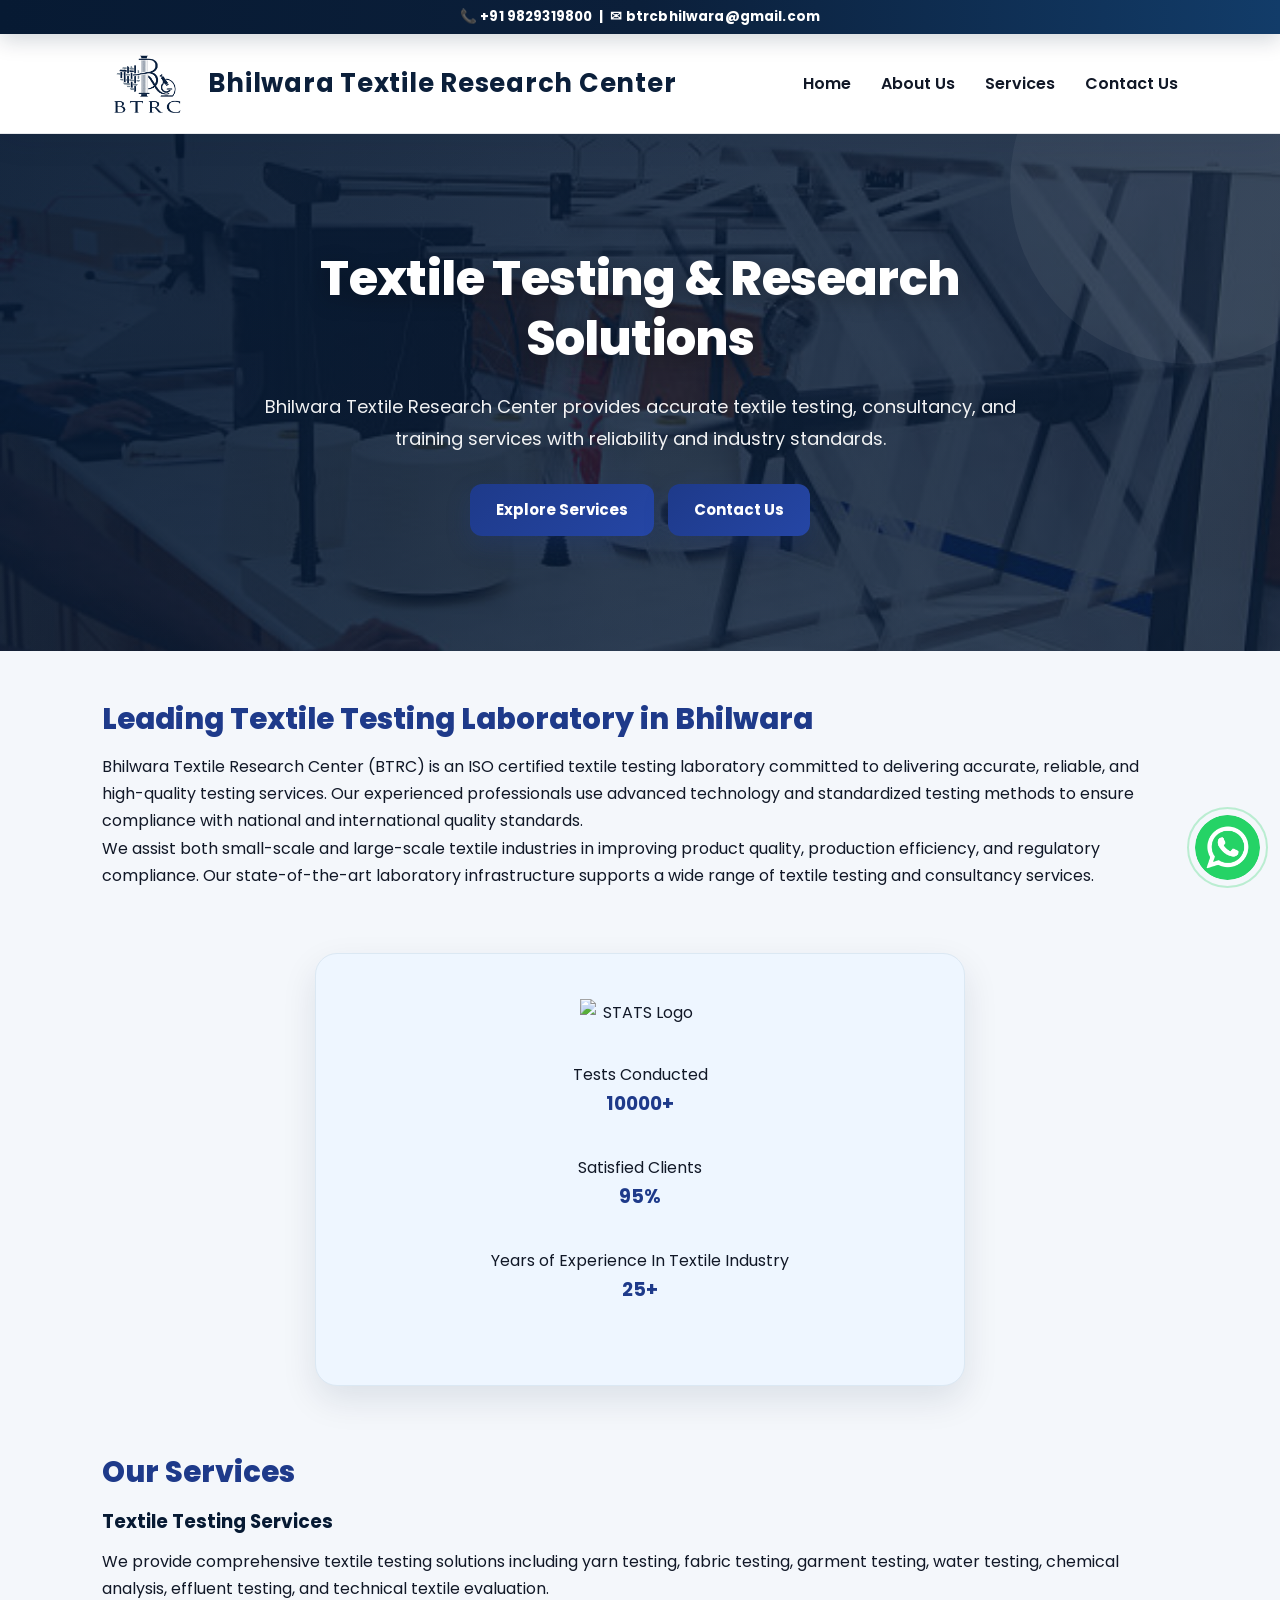
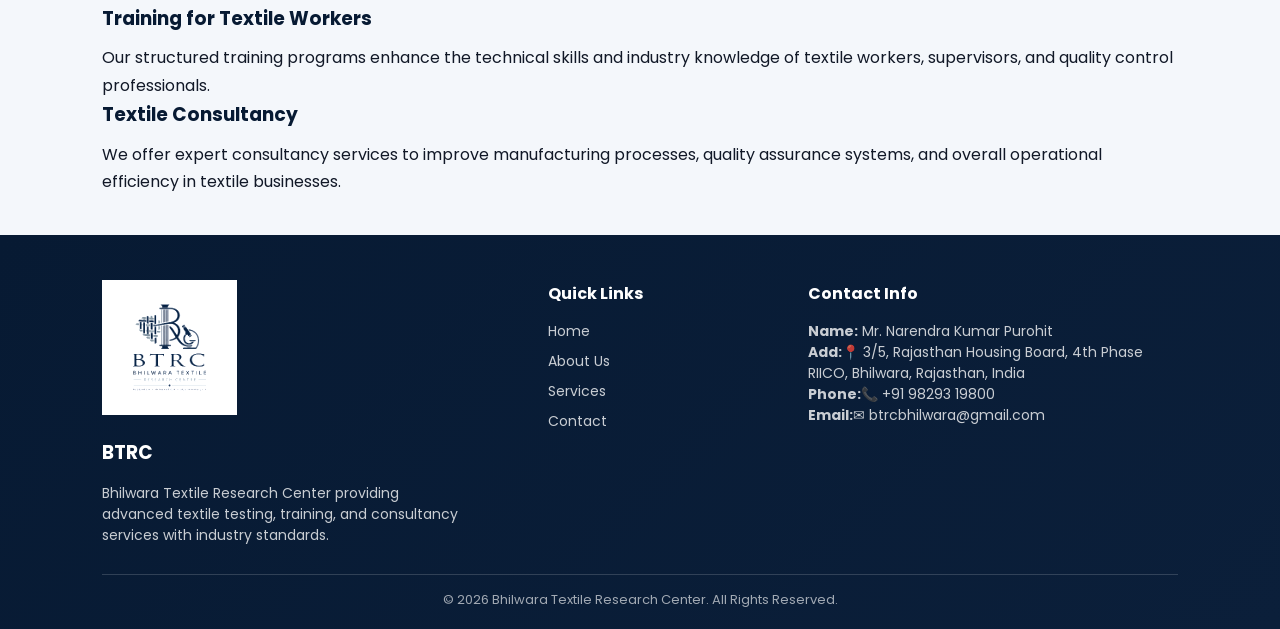
==== commit c1075a58: "Update index.html" ====
--- a/index.html
+++ b/index.html
@@ -71,7 +71,25 @@
     </p>
     </div>
 </div>
+<!-- Stats -->
+<section class="stats-section">
+    <div class="stats-card">
+        <div class="stat-logo">
+            <img src="stats.png" alt="STATS Logo" class="stats-logo">
+        </div>
+        <div class="stat-content">
+            <p>Tests Conducted</p>
+            <h3>10000+</h3>
+            
+            <p>Satisfied Clients</p>
+            <h3>95%</h3>
 
+            <p>Years of Experience In Textile Industry</p>
+            <h3 class="last">25+</h3>
+
+        </div>
+    </div>
+</section>
 <!-- Services Overview -->
 <div>
     <div class="reveal-right">
@@ -131,4 +149,4 @@
 </footer>
 <script src="script.js"></script>
 </body>
-</html>+</html>
--- a/style.css
+++ b/style.css
@@ -1232,4 +1232,46 @@
     display: block;
     margin: 0 auto;
     margin-bottom: 0px;
-}+}
+
+.stats-card {
+    max-width: 650px;
+    margin: 0 auto;
+    background: #eef6ff;
+    padding: 45px 35px;
+    border-radius: 22px;
+    border: 1px solid #dbe8f3;
+    box-shadow: var(--shadow);
+    position: relative;
+    overflow: hidden;
+    transition: transform 0.32s ease, box-shadow 0.32s ease, border-color 0.32s ease;
+}
+
+
+
+.stats-card:hover {
+    transform: translateY(-10px);
+    box-shadow: var(--shadow-strong);
+    border-color: rgba(103, 123, 177, 0.18);
+}
+
+
+
+.stats-logo {
+    display: block;
+    margin: 0 auto 35px auto !important;
+    width: 120px;
+    margin-bottom: 40px;
+}
+
+
+.stats-section {
+    padding: 30px 20px 30px;
+    text-align: center;
+}
+
+.stats-section h3 {
+    color: var(--blue);
+    margin-bottom: 34px;
+    text-align: center;
+}
